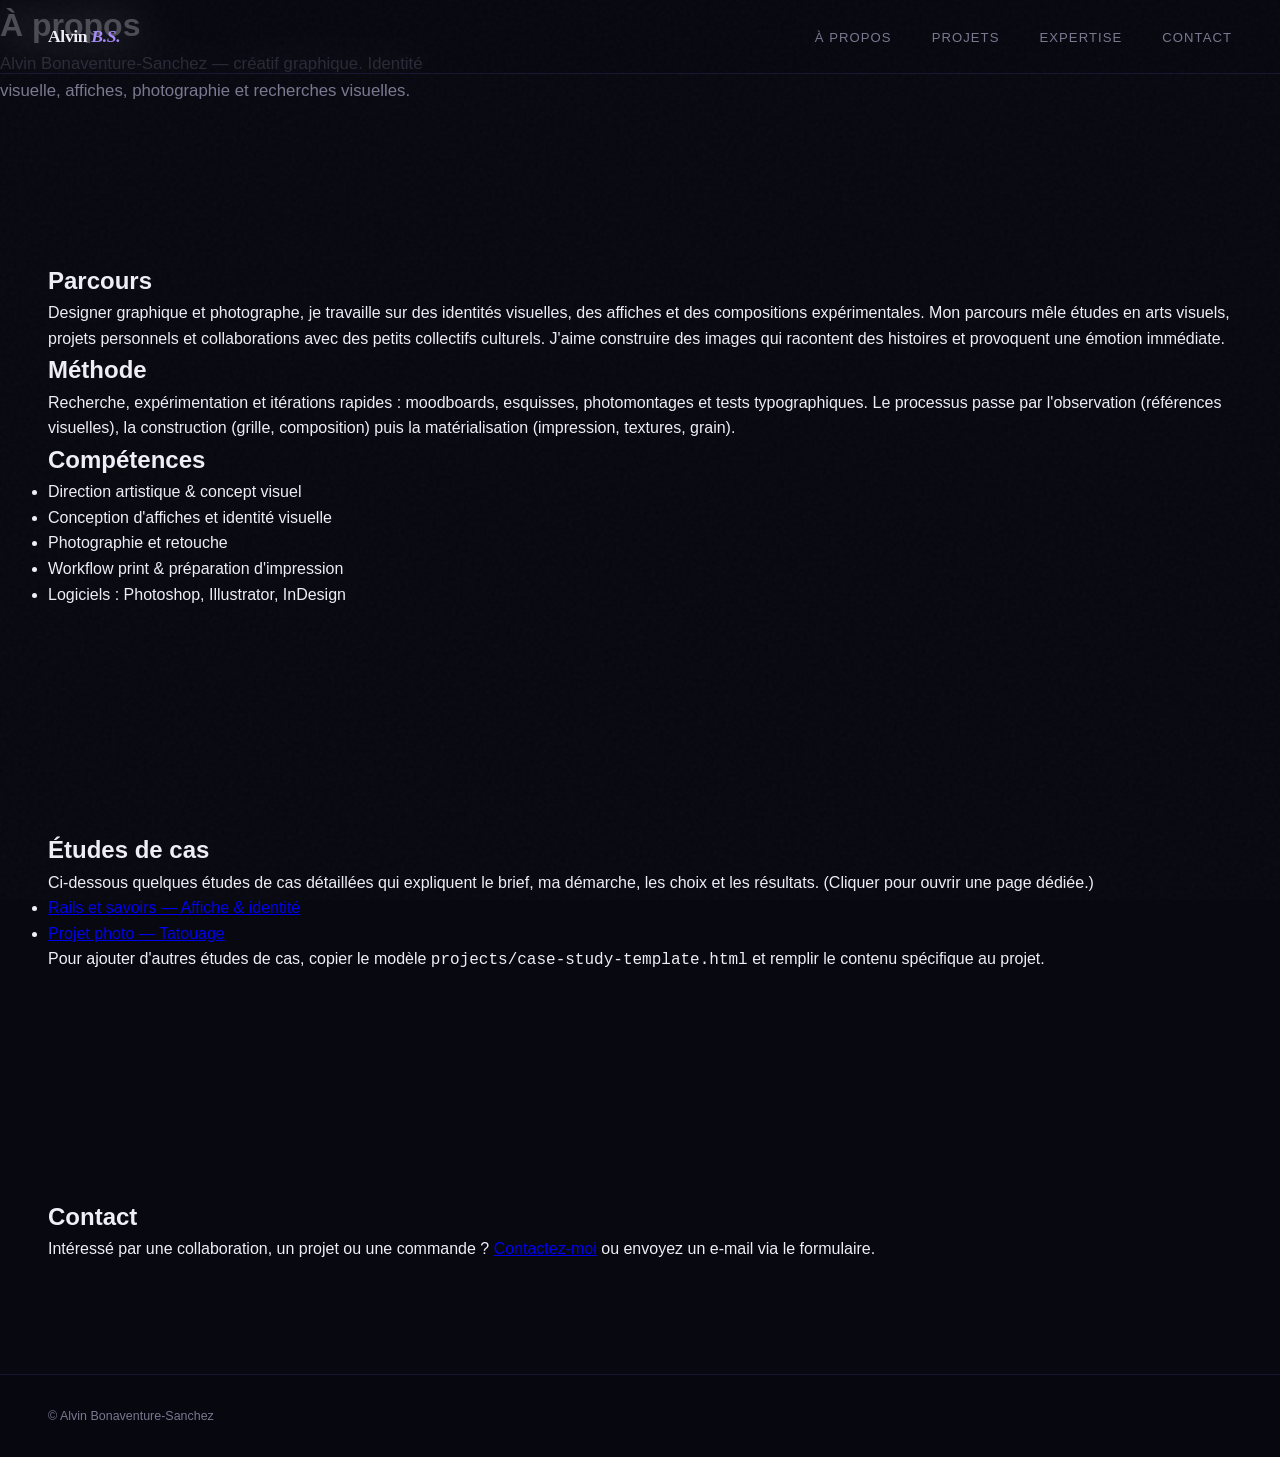
==== about.html @ 7a1c0991 "Add About page and case study template Co-authored-by: Copilot <223556219+Copilot@users.noreply.gith" ====
<!DOCTYPE html>
<html lang="fr">
<head>
  <meta charset="UTF-8" />
  <meta name="viewport" content="width=device-width, initial-scale=1.0" />
  <title>À propos — Alvin Bonaventure‑Sanchez</title>
  <meta name="description" content="À propos d'Alvin Bonaventure‑Sanchez — créatif graphique : parcours, méthode et études de cas." />
  <link rel="stylesheet" href="assets/css/alvin-portfolio.css" />
</head>
<body class="about-page">
  <nav>
    <a href="index.html" class="nav-logo">Alvin <span>B.S.</span></a>
    <ul>
      <li><a href="about.html">&Agrave; propos</a></li>
      <li><a href="index.html#projects">Projets</a></li>
      <li><a href="index.html#skills">Expertise</a></li>
      <li><a href="index.html#contact">Contact</a></li>
    </ul>
  </nav>

  <header id="about-hero" class="page-hero">
    <h1>À propos</h1>
    <p class="hero-sub">Alvin Bonaventure‑Sanchez — créatif graphique. Identité visuelle, affiches, photographie et recherches visuelles.</p>
  </header>

  <main class="container">
    <section class="bio">
      <h2>Parcours</h2>
      <p>Designer graphique et photographe, je travaille sur des identités visuelles, des affiches et des compositions expérimentales. Mon parcours mêle études en arts visuels, projets personnels et collaborations avec des petits collectifs culturels. J'aime construire des images qui racontent des histoires et provoquent une émotion immédiate.</p>

      <h2>Méthode</h2>
      <p>Recherche, expérimentation et itérations rapides : moodboards, esquisses, photomontages et tests typographiques. Le processus passe par l'observation (références visuelles), la construction (grille, composition) puis la matérialisation (impression, textures, grain).</p>

      <h2>Compétences</h2>
      <ul>
        <li>Direction artistique & concept visuel</li>
        <li>Conception d'affiches et identité visuelle</li>
        <li>Photographie et retouche</li>
        <li>Workflow print & préparation d'impression</li>
        <li>Logiciels : Photoshop, Illustrator, InDesign</li>
      </ul>
    </section>

    <section class="case-studies">
      <h2>Études de cas</h2>
      <p>Ci‑dessous quelques études de cas détaillées qui expliquent le brief, ma démarche, les choix et les résultats. (Cliquer pour ouvrir une page dédiée.)</p>
      <ul class="case-list">
        <li><a href="projects/rails-et-savoirs.html">Rails et savoirs — Affiche & identité</a></li>
        <li><a href="projects/projet-photo-tatouage.html">Projet photo — Tatouage</a></li>
      </ul>
      <p class="small">Pour ajouter d'autres études de cas, copier le modèle <code>projects/case-study-template.html</code> et remplir le contenu spécifique au projet.</p>
    </section>

    <section class="contact-cta">
      <h2>Contact</h2>
      <p>Intéressé par une collaboration, un projet ou une commande ? <a href="index.html#contact">Contactez‑moi</a> ou envoyez un e‑mail via le formulaire.</p>
    </section>
  </main>

  <footer>
    <p>&copy; Alvin Bonaventure‑Sanchez</p>
  </footer>
</body>
</html>
---- assets/css/alvin-portfolio.css ----
*, *::before, *::after {
  box-sizing: border-box;
  margin: 0;
  padding: 0;
}

:root {
  --bg: #080810;
  --bg2: #0e0e1a;
  --surface: #12121f;
  --surface2: #1a1a2e;
  --accent: #7c5cfc;
  --accent2: #a78bfa;
  --accent-glow: rgba(124, 92, 252, 0.18);
  --text: #f0eef8;
  --muted: #7a7890;
  --border: rgba(124, 92, 252, 0.15);
  --cursor-x: 50vw;
  --cursor-y: 50vh;
  --cursor-opacity: 0;
  --serif: "Fraunces", Georgia, serif;
  --sans: "DM Sans", sans-serif;
}

html {
  scroll-behavior: smooth;
  scroll-padding-top: 6rem;
}

img,
svg {
  max-width: 100%;
  height: auto;
}

.icon-mask {
  width: 1em;
  height: 1em;
  flex: 0 0 auto;
  display: inline-block;
  vertical-align: -0.12em;
  background: currentColor;
  -webkit-mask-position: center;
  mask-position: center;
  -webkit-mask-repeat: no-repeat;
  mask-repeat: no-repeat;
  -webkit-mask-size: contain;
  mask-size: contain;
}

.icon-mail {
  -webkit-mask-image: url("../images/icone/mail.svg");
  mask-image: url("../images/icone/mail.svg");
}

.icon-phone {
  -webkit-mask-image: url("../images/icone/phone.svg");
  mask-image: url("../images/icone/phone.svg");
}

.icon-linkedin {
  -webkit-mask-image: url("../images/icone/linkedin.svg");
  mask-image: url("../images/icone/linkedin.svg");
}

.icon-instagram {
  -webkit-mask-image: url("../images/icone/instagram.svg");
  mask-image: url("../images/icone/instagram.svg");
}

.icon-download {
  -webkit-mask-image: url("../images/icone/book-download.svg");
  mask-image: url("../images/icone/book-download.svg");
}

.icon-arrow-right {
  -webkit-mask-image: url("../images/icone/arrow-right.svg");
  mask-image: url("../images/icone/arrow-right.svg");
}

.icon-arrow-left {
  -webkit-mask-image: url("../images/icone/arrow-left.svg");
  mask-image: url("../images/icone/arrow-left.svg");
}

.icon-chevron-down {
  -webkit-mask-image: url("../images/icone/chevron-down.svg");
  mask-image: url("../images/icone/chevron-down.svg");
}

.icon-zoom-in {
  -webkit-mask-image: url("../images/icone/zoom-in.svg");
  mask-image: url("../images/icone/zoom-in.svg");
}

body {
  background: var(--bg);
  color: var(--text);
  font-family: var(--sans);
  font-size: 16px;
  line-height: 1.6;
  overflow-x: hidden;
  position: relative;
  isolation: isolate;
}

body.has-lightbox-open {
  overflow: hidden;
}

body.home-page > :not(.site-intro):not(script) {
  transition: opacity 0.42s ease;
}

html.has-site-intro body.home-page {
  overflow: hidden;
}

html.has-site-intro body.home-page > :not(.site-intro):not(script) {
  opacity: 0;
  pointer-events: none;
}

body::before {
  content: "";
  position: fixed;
  inset: 0;
  background-image: url("../images/textures/grain.svg");
  opacity: 0.03;
  pointer-events: none;
  z-index: 9999;
}

body::after {
  content: "";
  position: fixed;
  inset: 0;
  background:
    radial-gradient(circle 190px at var(--cursor-x) var(--cursor-y),
      rgba(196, 174, 255, 0.22) 0%,
      rgba(167, 139, 250, 0.16) 28%,
      transparent 72%),
    radial-gradient(circle 560px at var(--cursor-x) var(--cursor-y),
      rgba(124, 92, 252, 0.12) 0%,
      rgba(124, 92, 252, 0.05) 36%,
      transparent 74%);
  opacity: var(--cursor-opacity);
  pointer-events: none;
  z-index: 0;
  transition: opacity 0.35s ease;
  mix-blend-mode: screen;
  will-change: background, opacity;
}

/* Custom visual cursor (purple) */
.custom-cursor {
  position: fixed;
  left: var(--cursor-x, 50vw);
  top: var(--cursor-y, 50vh);
  transform: translate(-50%, -50%);
  width: 14px;
  height: 14px;
  border-radius: 50%;
  background: linear-gradient(180deg, #b590ff, #7c5cfc);
  box-shadow: 0 0 12px rgba(124,92,252,0.65), 0 0 28px rgba(167,139,250,0.14) inset;
  pointer-events: none;
  z-index: 99999;
  opacity: 0;
  transition: opacity 0.12s ease, transform 0.06s linear;
  will-change: transform, opacity;
}

/* Slight halo around cursor */
.custom-cursor::after {
  content: "";
  position: absolute;
  left: 50%;
  top: 50%;
  transform: translate(-50%, -50%);
  width: 38px;
  height: 38px;
  border-radius: 50%;
  background: radial-gradient(circle, rgba(124,92,252,0.12) 0%, rgba(124,92,252,0.04) 40%, transparent 70%);
  filter: blur(6px);
}

/* When visible, make cursor opaque */
.custom-cursor.is-visible {
  opacity: 1;
}

/* Hide native cursor when custom cursor active (force on all elements) */
body.custom-cursor-enabled,
body.custom-cursor-enabled * {
  cursor: none !important;
}

/* Cursor states */
.custom-cursor.is-pointer {
  width: 18px;
  height: 18px;
  background: linear-gradient(180deg, #d8c4ff, #9a73ff);
  box-shadow: 0 0 16px rgba(124,92,252,0.8), 0 0 36px rgba(167,139,250,0.18) inset;
  transform: translate(-50%, -50%) scale(1.05);
}

.custom-cursor.is-zoom {
  width: 22px;
  height: 22px;
  background: linear-gradient(180deg, #f3ecff, #c9a8ff);
  box-shadow: 0 0 16px rgba(124,92,252,0.85), 0 0 40px rgba(167,139,250,0.18) inset;
  transform: translate(-50%, -50%) scale(1.02);
}

.custom-cursor.is-zoom::before {
  content: "";
  position: absolute;
  left: 50%;
  top: 50%;
  transform: translate(-50%, -50%);
  width: 14px;
  height: 14px;
  background-image: url("data:image/svg+xml;utf8,<svg xmlns='http://www.w3.org/2000/svg' viewBox='0 0 24 24' fill='%237c5cfc'><path d='M10 4a6 6 0 1 1 0 12 6 6 0 0 1 0-12zm8.707 14.293-3.386-3.386A8 8 0 1 0 12 20a7.95 7.95 0 0 0 5.907-2.279l3.386 3.386a1 1 0 0 0 1.414-1.414z'/></svg>");
  background-size: 14px 14px;
  background-repeat: no-repeat;
  background-position: center;
}

/* ensure zoom state takes precedence visually */
.custom-cursor.is-pointer.is-zoom { }


.site-intro {
  position: fixed;
  inset: 0;
  z-index: 10050;
  display: grid;
  place-items: center;
  padding: 2rem;
  background:
    radial-gradient(ellipse 60% 60% at 80% 30%, rgba(124, 92, 252, 0.12) 0%, transparent 70%),
    radial-gradient(ellipse 40% 40% at 20% 70%, rgba(167, 139, 250, 0.08) 0%, transparent 60%),
    var(--bg);
  opacity: 0;
  visibility: hidden;
  pointer-events: none;
  overflow: hidden;
  transition: opacity 0.42s ease, visibility 0s linear 0.42s;
}

.site-intro::before,
.site-intro::after {
  content: "";
  position: absolute;
  inset: 0;
  pointer-events: none;
}

.site-intro::before {
  background-image: url("../images/textures/grain.svg");
  opacity: 0.04;
}

.site-intro::after {
  background:
    radial-gradient(circle at center,
      rgba(167, 139, 250, 0.12) 0%,
      rgba(124, 92, 252, 0.08) 22%,
      transparent 58%);
}

html.has-site-intro .site-intro {
  opacity: 1;
  visibility: visible;
  pointer-events: auto;
  transition-delay: 0s;
}

.site-intro-mark {
  position: relative;
  min-width: min(42vw, 28rem);
  min-height: min(54vw, 32rem);
  padding: 1.5rem;
  isolation: isolate;
}

.site-intro-mark::before {
  content: "";
  position: absolute;
  inset: 20% 22%;
  background: radial-gradient(circle, rgba(167, 139, 250, 0.2) 0%, rgba(124, 92, 252, 0.08) 38%, transparent 72%);
  filter: blur(26px);
  opacity: 0.5;
  transform: scale(0.82);
}

.site-intro-svg {
  position: relative;
  z-index: 1;
  display: block;
  width: 100%;
  height: auto;
  overflow: visible;
}

.site-intro-a-base,
.site-intro-a-fill,
.site-intro-a-trace,
.site-intro-a-point {
  font-family: var(--serif);
  font-size: 320px;
  font-style: normal;
  font-weight: 900;
  letter-spacing: -0.08em;
  dominant-baseline: alphabetic;
  text-rendering: geometricPrecision;
}

.site-intro-a-base {
  fill: #2f2356;
  opacity: 0.98;
  filter: drop-shadow(0 0 24px rgba(124, 92, 252, 0.16));
}

.site-intro-a-fill {
  fill: #ffffff;
  opacity: 0;
  filter:
    drop-shadow(0 0 18px rgba(255, 255, 255, 0.62))
    drop-shadow(0 0 30px rgba(167, 139, 250, 0.28));
}

.site-intro-a-trace {
  fill: none;
  stroke: rgba(255, 255, 255, 0.95);
  stroke-width: 3.2;
  stroke-linecap: round;
  stroke-linejoin: round;
  stroke-dasharray: 2200;
  stroke-dashoffset: 2200;
  opacity: 1;
  filter:
    drop-shadow(0 0 20px rgba(255, 255, 255, 0.76))
    drop-shadow(0 0 34px rgba(167, 139, 250, 0.42));
}

.site-intro-a-point {
  fill: none;
  stroke: #ffffff;
  stroke-width: 5.5;
  stroke-linecap: round;
  stroke-linejoin: round;
  stroke-dasharray: 1 2200;
  stroke-dashoffset: 2200;
  opacity: 0;
  filter:
    drop-shadow(0 0 12px rgba(255, 255, 255, 0.95))
    drop-shadow(0 0 26px rgba(167, 139, 250, 0.62));
}

html.has-site-intro .site-intro-a-fill {
  animation: introFill 1.2s linear forwards;
}

html.has-site-intro .site-intro-a-trace {
  animation: introTrace 1.2s linear forwards;
}

html.has-site-intro .site-intro-a-point {
  animation: introPoint 1.2s linear forwards;
}

section,
footer,
.site-note {
  position: relative;
  z-index: 1;
}

nav {
  position: fixed;
  top: 0;
  left: 0;
  right: 0;
  z-index: 100;
  display: flex;
  align-items: center;
  justify-content: space-between;
  padding: 1.4rem 3rem;
  backdrop-filter: blur(20px);
  background: rgba(8, 8, 16, 0.7);
  border-bottom: 1px solid var(--border);
}

.nav-logo {
  flex-shrink: 0;
  font-family: var(--serif);
  font-weight: 700;
  font-size: 1.1rem;
  letter-spacing: -0.02em;
  color: var(--text);
  text-decoration: none;
}

.nav-logo span {
  color: var(--accent2);
  font-style: italic;
}

nav ul {
  list-style: none;
  display: flex;
  flex-wrap: wrap;
  gap: 2.5rem;
  justify-content: flex-end;
  min-width: 0;
}

nav ul li {
  flex: 0 0 auto;
}

nav ul a {
  color: var(--muted);
  text-decoration: none;
  font-size: 0.82rem;
  font-weight: 500;
  letter-spacing: 0.08em;
  text-transform: uppercase;
  transition: color 0.2s;
}

nav ul a:hover {
  color: var(--text);
}

#hero {
  min-height: 100vh;
  min-height: 100svh;
  display: flex;
  flex-direction: column;
  justify-content: flex-end;
  padding: 0 3rem 5rem;
  position: relative;
  overflow: hidden;
}

.hero-bg {
  position: absolute;
  inset: 0;
  background:
    radial-gradient(ellipse 60% 60% at 80% 30%, rgba(124, 92, 252, 0.12) 0%, transparent 70%),
    radial-gradient(ellipse 40% 40% at 20% 70%, rgba(167, 139, 250, 0.07) 0%, transparent 60%);
}

.hero-number {
  position: absolute;
  top: 50%;
  right: -0.05em;
  transform: translateY(-50%);
  font-family: var(--serif);
  font-size: clamp(18rem, 28vw, 32rem);
  font-weight: 900;
  color: transparent;
  -webkit-text-stroke: 1px rgba(124, 92, 252, 0.08);
  line-height: 1;
  pointer-events: none;
  user-select: none;
}

.hero-tag {
  display: inline-block;
  font-size: 0.72rem;
  font-weight: 500;
  letter-spacing: 0.2em;
  text-transform: uppercase;
  color: var(--accent2);
  border: 1px solid rgba(167, 139, 250, 0.3);
  padding: 0.35em 1em;
  border-radius: 2em;
  margin-bottom: 1.8rem;
  width: fit-content;
  animation: fadeUp 0.8s ease both;
}

h1.hero-title {
  font-family: var(--serif);
  font-size: clamp(3.2rem, 7vw, 7rem);
  font-weight: 900;
  line-height: 0.95;
  letter-spacing: -0.03em;
  margin-bottom: 0.15em;
  animation: fadeUp 0.9s 0.1s ease both;
}

h1.hero-title em {
  font-style: italic;
  font-weight: 300;
  color: var(--accent2);
}

.hero-sub {
  font-size: clamp(0.9rem, 1.5vw, 1.05rem);
  color: var(--muted);
  max-width: 480px;
  margin-bottom: 2.8rem;
  font-weight: 300;
  animation: fadeUp 1s 0.2s ease both;
}

.hero-cta {
  display: flex;
  gap: 1rem;
  align-items: center;
  animation: fadeUp 1s 0.3s ease both;
}

.btn-primary {
  background: var(--accent);
  color: #fff;
  padding: 0.8em 2em;
  border-radius: 0.4em;
  font-size: 0.88rem;
  font-weight: 500;
  letter-spacing: 0.02em;
  text-decoration: none;
  transition: background 0.2s, transform 0.2s, box-shadow 0.2s;
  box-shadow: 0 0 30px rgba(124, 92, 252, 0.3);
}

.btn-primary:hover {
  background: #9070ff;
  transform: translateY(-2px);
  box-shadow: 0 0 50px rgba(124, 92, 252, 0.5);
}

.btn-ghost {
  color: var(--muted);
  font-size: 0.88rem;
  text-decoration: none;
  display: flex;
  align-items: center;
  gap: 0.5em;
  transition: color 0.2s;
}

.btn-ghost:hover {
  color: var(--text);
}

.btn-ghost::after {
  content: "\2193";
}

section {
  padding: 7rem 3rem;
}

section[id] {
  scroll-margin-top: 7rem;
}

.section-label {
  font-size: 0.7rem;
  letter-spacing: 0.25em;
  text-transform: uppercase;
  color: var(--accent);
  margin-bottom: 1rem;
  font-weight: 500;
}

h2.section-title {
  font-family: var(--serif);
  font-size: clamp(2.4rem, 4vw, 4rem);
  font-weight: 700;
  line-height: 1.05;
  letter-spacing: -0.02em;
  margin-bottom: 3rem;
}

h2.section-title em {
  font-style: italic;
  font-weight: 300;
  color: var(--accent2);
}

#about {
  border-top: 1px solid var(--border);
  display: grid;
  grid-template-columns: 1fr 1fr;
  gap: 5rem;
  align-items: start;
}

.about-text p {
  color: var(--muted);
  font-weight: 300;
  font-size: 1.05rem;
  margin-bottom: 1.2rem;
  line-height: 1.8;
}

.about-text p:first-of-type {
  font-size: 1.25rem;
  color: var(--text);
  font-weight: 400;
}

.about-left,
.about-right,
.project-category-copy,
.project-category-preview,
.skills-header > *,
.skills-layout > *,
.contact-card {
  min-width: 0;
}

.about-details {
  display: flex;
  flex-direction: column;
  gap: 1.2rem;
  padding-top: 0.5rem;
}

.detail-card {
  background: var(--surface);
  border: 1px solid var(--border);
  border-radius: 0.8rem;
  padding: 1.2rem 1.5rem;
  transition: border-color 0.3s;
}

.detail-card:hover {
  border-color: rgba(124, 92, 252, 0.4);
}

.detail-card label {
  display: block;
  font-size: 0.7rem;
  letter-spacing: 0.15em;
  text-transform: uppercase;
  color: var(--muted);
  margin-bottom: 0.4rem;
}

.detail-card span {
  font-size: 0.95rem;
  color: var(--text);
  font-weight: 400;
}

.detail-card a {
  color: var(--accent2);
  text-decoration: none;
}

#projects {
  border-top: 1px solid var(--border);
  background: linear-gradient(180deg, rgba(8, 8, 16, 0.78) 0%, rgba(8, 8, 16, 0.9) 100%);
}

.projects-header {
  display: flex;
  align-items: flex-end;
  justify-content: space-between;
  margin-bottom: 3rem;
}

.projects-count {
  font-size: 0.72rem;
  color: var(--text);
  font-weight: 500;
  letter-spacing: 0.16em;
  text-transform: uppercase;
  padding: 0.7rem 1rem;
  border-radius: 999px;
  border: 1px solid var(--border);
  background: rgba(255, 255, 255, 0.03);
}

.project-categories {
  display: grid;
  gap: 1.25rem;
}

.project-category {
  position: relative;
  isolation: isolate;
  border: 1px solid var(--border);
  border-radius: 1.4rem;
  overflow: hidden;
  background:
    linear-gradient(135deg, rgba(255, 255, 255, 0.03) 0%, rgba(18, 18, 31, 0.96) 58%, rgba(124, 92, 252, 0.08) 100%);
  transition: transform 0.3s ease, border-color 0.3s ease, box-shadow 0.3s ease;
  box-shadow: 0 18px 60px rgba(0, 0, 0, 0.22);
}

.project-category::before {
  content: "";
  position: absolute;
  inset: 0;
  background: radial-gradient(circle at top left, rgba(167, 139, 250, 0.15), transparent 42%);
  pointer-events: none;
  z-index: 0;
}

.project-category-toggle {
  --block-glow-x: 50%;
  --block-glow-y: 120%;
  --block-glow-opacity: 0;
  position: relative;
  z-index: 1;
  width: 100%;
  border: 0;
  background: transparent;
  color: inherit;
  display: grid;
  grid-template-columns: minmax(0, 1.1fr) minmax(280px, 0.9fr);
  gap: 2rem;
  align-items: center;
  text-align: left;
  padding: 1.5rem;
  cursor: pointer;
  font: inherit;
  overflow: hidden;
}

.project-category-toggle::after {
  content: "";
  position: absolute;
  inset: 0;
  background:
    radial-gradient(circle 240px at var(--block-glow-x, 50%) var(--block-glow-y, 120%),
      rgba(196, 174, 255, 0.24) 0%,
      rgba(167, 139, 250, 0.16) 22%,
      rgba(124, 92, 252, 0.08) 38%,
      transparent 72%),
    linear-gradient(180deg, transparent 14%, rgba(167, 139, 250, 0.08) 100%);
  opacity: var(--block-glow-opacity, 0);
  pointer-events: none;
  transition: opacity 0.25s ease;
  z-index: 0;
}

.project-category-toggle > * {
  position: relative;
  z-index: 1;
}

.project-category:hover {
  transform: translateY(-4px);
  border-color: rgba(124, 92, 252, 0.35);
  box-shadow: 0 24px 70px rgba(0, 0, 0, 0.32);
}

.project-category.is-open {
  border-color: rgba(124, 92, 252, 0.45);
  box-shadow: 0 28px 80px rgba(0, 0, 0, 0.36), 0 0 40px rgba(124, 92, 252, 0.08);
}

.project-category-copy h3 {
  font-family: var(--serif);
  font-size: clamp(1.55rem, 2.8vw, 2.6rem);
  font-weight: 700;
  line-height: 1.02;
  letter-spacing: -0.03em;
  margin-bottom: 0.9rem;
  max-width: 12ch;
}

.project-category-copy > p:last-of-type {
  color: var(--muted);
  font-size: 0.96rem;
  line-height: 1.7;
  max-width: 52ch;
}

.project-category-label {
  font-size: 0.72rem;
  letter-spacing: 0.24em;
  text-transform: uppercase;
  color: var(--accent2);
  margin-bottom: 0.9rem;
  font-weight: 500;
}

.project-category-meta {
  display: flex;
  flex-wrap: wrap;
  gap: 0.65rem;
  margin-top: 1.3rem;
}

.project-category-meta span {
  border: 1px solid rgba(255, 255, 255, 0.08);
  background: rgba(255, 255, 255, 0.04);
  padding: 0.45rem 0.75rem;
  border-radius: 999px;
  font-size: 0.7rem;
  font-weight: 500;
  letter-spacing: 0.16em;
  text-transform: uppercase;
}

.project-category-action {
  display: inline-flex;
  align-items: center;
  gap: 0.65rem;
  margin-top: 1.25rem;
  color: var(--accent2);
  font-size: 0.74rem;
  font-weight: 500;
  letter-spacing: 0.16em;
  text-transform: uppercase;
}

.project-category-chevron {
  width: 0.9em;
  height: 0.9em;
  color: var(--accent2);
  transition: transform 0.3s ease;
}

.project-category.is-open .project-category-chevron {
  transform: rotate(180deg);
}

.project-category-preview {
  position: relative;
  min-height: 260px;
}

.project-preview-card {
  position: absolute;
  object-fit: cover;
  border-radius: 1.1rem;
  border: 1px solid rgba(255, 255, 255, 0.08);
  background: var(--surface2);
  box-shadow: 0 18px 45px rgba(0, 0, 0, 0.35);
  transition: transform 0.35s ease, filter 0.35s ease;
  filter: brightness(0.92);
}

.project-preview-card-main {
  width: min(72%, 320px);
  aspect-ratio: 4 / 5;
  right: 0.4rem;
  bottom: 0;
  transform: rotate(-5deg);
}

.project-preview-card-side {
  width: min(54%, 220px);
  aspect-ratio: 4 / 5;
  left: 0.8rem;
  top: 0.2rem;
  transform: rotate(7deg);
}

.project-category:hover .project-preview-card-main,
.project-category.is-open .project-preview-card-main {
  transform: rotate(-3deg) translateY(-4px);
  filter: brightness(1);
}

.project-category:hover .project-preview-card-side,
.project-category.is-open .project-preview-card-side {
  transform: rotate(5deg) translateY(4px);
  filter: brightness(1);
}

.project-category-panel {
  display: grid;
  grid-template-rows: 0fr;
  border-top: 1px solid transparent;
  opacity: 0.86;
  transition: grid-template-rows 0.45s ease, border-color 0.3s ease, opacity 0.3s ease;
}

.project-category.is-open .project-category-panel {
  grid-template-rows: 1fr;
  border-top-color: var(--border);
  opacity: 1;
}

.project-category-panel-inner {
  overflow: hidden;
}

.project-list {
  display: grid;
  grid-template-columns: repeat(4, minmax(0, 1fr));
  gap: 1rem;
  padding: 1.4rem 1.5rem 1.5rem;
}

.project-entry {
  --block-glow-x: 50%;
  --block-glow-y: 120%;
  --block-glow-opacity: 0;
  position: relative;
  isolation: isolate;
  background: rgba(255, 255, 255, 0.03);
  border: 1px solid var(--border);
  border-radius: 1.05rem;
  overflow: hidden;
  min-width: 0;
  transition: transform 0.25s ease, border-color 0.25s ease, background 0.25s ease;
}

.project-entry::before {
  content: "";
  position: absolute;
  inset: 0;
  background:
    radial-gradient(circle 180px at var(--block-glow-x, 50%) var(--block-glow-y, 120%),
      rgba(196, 174, 255, 0.22) 0%,
      rgba(167, 139, 250, 0.14) 30%,
      transparent 74%),
    linear-gradient(180deg, transparent 20%, rgba(167, 139, 250, 0.06) 100%);
  opacity: var(--block-glow-opacity, 0);
  pointer-events: none;
  transition: opacity 0.2s ease;
  z-index: 0;
}

.project-entry > * {
  position: relative;
  z-index: 1;
}

.project-entry:hover {
  transform: translateY(-5px);
  border-color: rgba(124, 92, 252, 0.42);
  background: rgba(255, 255, 255, 0.05);
}

.project-entry-image {
  width: 100%;
  aspect-ratio: 4 / 3;
  object-fit: cover;
  display: block;
  background: var(--surface2);
  transition: transform 0.35s ease, filter 0.35s ease;
}

.project-entry--placeholder {
  background:
    linear-gradient(180deg, rgba(255, 255, 255, 0.03) 0%, rgba(124, 92, 252, 0.08) 100%);
}

.project-entry-placeholder {
  aspect-ratio: 4 / 3;
  display: grid;
  place-items: center;
  padding: 1rem;
  background:
    radial-gradient(circle at 50% 18%, rgba(167, 139, 250, 0.24) 0%, transparent 54%),
    linear-gradient(135deg, rgba(124, 92, 252, 0.2) 0%, rgba(18, 18, 31, 0.9) 100%);
  border-bottom: 1px solid rgba(255, 255, 255, 0.07);
}

.project-entry-placeholder span {
  display: inline-flex;
  align-items: center;
  justify-content: center;
  padding: 0.7rem 1rem;
  border-radius: 999px;
  border: 1px solid rgba(167, 139, 250, 0.28);
  background: rgba(8, 8, 16, 0.7);
  color: var(--text);
  font-size: 0.72rem;
  font-weight: 500;
  letter-spacing: 0.16em;
  text-transform: uppercase;
  text-align: center;
}

.lightboxable-image {
  position: relative;
  cursor: zoom-in;
}

.lightboxable-link,
.lightboxable-link .project-entry-image {
  cursor: zoom-in;
}

.lightboxable-link::before {
  content: "";
  position: absolute;
  top: 0.8rem;
  right: 0.8rem;
  z-index: 2;
  width: 2.2rem;
  height: 2.2rem;
  border: 1px solid rgba(167, 139, 250, 0.28);
  border-radius: 999px;
  background-color: rgba(18, 18, 31, 0.82);
  background-image: url("data:image/svg+xml,%3Csvg xmlns='http://www.w3.org/2000/svg' viewBox='0 0 24 24' fill='%23a78bfa'%3E%3Cpath d='M10.5 3a7.5 7.5 0 0 1 5.9 12.1l4.2 4.2a1 1 0 0 1-1.4 1.4L15 16.5A7.5 7.5 0 1 1 10.5 3Zm0 2a5.5 5.5 0 1 0 0 11 5.5 5.5 0 0 0 0-11Zm0 2.2a1 1 0 0 1 1 1v1.3h1.3a1 1 0 1 1 0 2h-1.3v1.3a1 1 0 1 1-2 0v-1.3H8.2a1 1 0 1 1 0-2h1.3V8.2a1 1 0 0 1 1-1Z'/%3E%3C/svg%3E");
  background-position: center;
  background-repeat: no-repeat;
  background-size: 1rem;
  opacity: 0;
  transform: translateY(-4px);
  transition: opacity 0.25s ease, transform 0.25s ease, border-color 0.25s ease;
  backdrop-filter: blur(10px);
  pointer-events: none;
}

.lightboxable-image:focus-visible {
  outline: 2px solid rgba(167, 139, 250, 0.7);
  outline-offset: -2px;
}

.lightboxable-link:focus-visible {
  outline: 2px solid rgba(167, 139, 250, 0.7);
  outline-offset: -2px;
}

.project-entry-body {
  padding: 1rem 1rem 1.15rem;
}

.project-entry-tag {
  font-size: 0.68rem;
  letter-spacing: 0.18em;
  text-transform: uppercase;
  color: var(--accent2);
  margin-bottom: 0.7rem;
  font-weight: 500;
}

.project-entry h4 {
  font-family: var(--serif);
  font-size: 1.05rem;
  font-weight: 700;
  line-height: 1.1;
  letter-spacing: -0.01em;
  margin-bottom: 0.45rem;
}

.project-entry p {
  font-size: 0.84rem;
  color: var(--muted);
  font-weight: 300;
  line-height: 1.6;
}

.project-entry-media-link {
  position: relative;
  display: block;
  overflow: hidden;
}

.project-entry-media-link::after {
  content: "Voir le projet";
  position: absolute;
  left: 0.8rem;
  right: 0.8rem;
  bottom: 0.8rem;
  padding: 0.65rem 0.8rem;
  border-radius: 999px;
  background: rgba(8, 8, 16, 0.78);
  border: 1px solid rgba(255, 255, 255, 0.08);
  color: var(--text);
  font-size: 0.7rem;
  font-weight: 500;
  letter-spacing: 0.14em;
  text-align: center;
  text-transform: uppercase;
  opacity: 0;
  transform: translateY(10px);
  transition: opacity 0.25s ease, transform 0.25s ease;
  backdrop-filter: blur(12px);
}

.project-entry-media-link:hover .project-entry-image,
.project-entry-media-link:focus-visible .project-entry-image {
  transform: scale(1.03);
  filter: brightness(1.02);
}

.project-entry--course:hover .project-entry-media-link::after,
.project-entry-media-link:focus-visible::after {
  opacity: 1;
  transform: translateY(0);
}

.project-entry--course:hover .lightboxable-link::before,
.lightboxable-link:focus-visible::before {
  opacity: 1;
  transform: translateY(0);
  border-color: rgba(167, 139, 250, 0.42);
}

.project-entry--course .lightboxable-link::after {
  content: "Agrandir l'image";
}

.project-entry-media-link:focus-visible {
  outline: 2px solid rgba(167, 139, 250, 0.55);
  outline-offset: -2px;
}

.project-entry-note {
  margin-top: 0.85rem;
}

.project-entry-cta {
  display: inline-flex;
  align-items: center;
  gap: 0.5rem;
  margin-top: 0.95rem;
  color: var(--accent2);
  text-decoration: none;
  font-size: 0.78rem;
  font-weight: 500;
  letter-spacing: 0.08em;
  text-transform: uppercase;
}

.project-entry-cta-icon {
  width: 1em;
  height: 1em;
  color: var(--accent2);
  transition: transform 0.25s ease;
}

.project-entry-cta:hover .project-entry-cta-icon,
.project-entry-cta:focus-visible .project-entry-cta-icon {
  transform: translateX(4px);
}

.project-entry-cta:focus-visible {
  outline: 2px solid rgba(167, 139, 250, 0.55);
  outline-offset: 4px;
}

.project-carousel {
  margin: 1.4rem 1.5rem 1.5rem;
  padding: 1.1rem;
  border: 1px solid rgba(255, 255, 255, 0.08);
  border-radius: 1.05rem;
  background: rgba(255, 255, 255, 0.025);
}

.project-carousel-header {
  display: flex;
  align-items: center;
  justify-content: space-between;
  gap: 1rem;
  margin-bottom: 1rem;
}

.project-carousel-label {
  font-size: 0.68rem;
  letter-spacing: 0.2em;
  text-transform: uppercase;
  color: var(--accent2);
  font-weight: 500;
}

.project-carousel-controls {
  display: flex;
  align-items: center;
  gap: 0.55rem;
}

.project-carousel-status {
  min-width: 3.6rem;
  text-align: center;
  color: var(--muted);
  font-size: 0.72rem;
  letter-spacing: 0.08em;
}

.project-carousel-viewport {
  overflow: hidden;
}

.project-carousel-track {
  display: flex;
  transition: transform 0.35s ease;
  will-change: transform;
}

.project-carousel-slide {
  flex: 0 0 100%;
  min-width: 0;
}

.project-carousel-grid {
  display: grid;
  grid-template-columns: repeat(4, minmax(0, 1fr));
  gap: 1rem;
}

.project-carousel-arrow {
  width: 2.75rem;
  aspect-ratio: 1;
  display: grid;
  place-items: center;
  border: 1px solid rgba(167, 139, 250, 0.16);
  border-radius: 999px;
  background: rgba(124, 92, 252, 0.08);
  color: var(--accent2);
  cursor: pointer;
  font: inherit;
  font-size: 1rem;
  transition: transform 0.2s ease, border-color 0.2s ease, background 0.2s ease, color 0.2s ease, opacity 0.2s ease;
}

.project-carousel-arrow:hover:not(:disabled) {
  transform: translateY(-1px);
  border-color: rgba(167, 139, 250, 0.46);
  background: rgba(124, 92, 252, 0.16);
  color: #c4aeff;
}

.project-carousel-arrow:focus-visible {
  outline: 2px solid rgba(167, 139, 250, 0.55);
  outline-offset: 2px;
}

.project-carousel-arrow:disabled {
  opacity: 0.35;
  cursor: not-allowed;
}

.project-carousel-arrow-icon {
  width: 1.05rem;
  height: 1.05rem;
}

.detail-shell > section {
  padding: 4.75rem 3rem;
}

.project-detail-page nav {
  border-bottom-color: rgba(167, 139, 250, 0.12);
  background: rgba(8, 8, 16, 0.76);
  box-shadow: 0 12px 40px rgba(0, 0, 0, 0.2);
}

.project-detail-page nav ul {
  gap: 0.75rem;
}

.project-detail-page nav ul a {
  display: inline-flex;
  align-items: center;
  padding: 0.58rem 0.88rem;
  border: 1px solid transparent;
  border-radius: 999px;
  background: rgba(255, 255, 255, 0.025);
}

.project-detail-page nav ul a:hover,
.project-detail-page nav ul a[aria-current="true"] {
  color: var(--text);
  border-color: rgba(124, 92, 252, 0.3);
  background: rgba(124, 92, 252, 0.12);
}

.detail-shell--case-study {
  display: grid;
  gap: 1.25rem;
  padding-bottom: 2rem;
}

.detail-hero {
  padding-top: 9.5rem;
}

.detail-hero--case-study {
  position: relative;
  overflow: hidden;
  border: 1px solid rgba(124, 92, 252, 0.16);
  border-radius: 2rem;
  background:
    radial-gradient(circle at top right, rgba(167, 139, 250, 0.16), transparent 28%),
    radial-gradient(circle at 18% 82%, rgba(124, 92, 252, 0.12), transparent 26%),
    linear-gradient(160deg, rgba(255, 255, 255, 0.03) 0%, rgba(18, 18, 31, 0.96) 42%, rgba(15, 15, 27, 0.98) 100%);
  box-shadow: 0 34px 90px rgba(0, 0, 0, 0.26);
}

.detail-hero--case-study::before {
  content: "";
  position: absolute;
  inset: 0;
  background: linear-gradient(90deg, rgba(255, 255, 255, 0.03), transparent 32%);
  pointer-events: none;
}

.detail-hero-layout {
  display: grid;
  grid-template-columns: minmax(0, 1.08fr) minmax(300px, 0.72fr);
  gap: 1rem;
  align-items: start;
  margin-bottom: 1.2rem;
}

.detail-hero-grid {
  display: grid;
  grid-template-columns: minmax(0, 1fr) minmax(340px, 0.9fr);
  gap: 2rem;
  align-items: center;
}

.detail-hero-grid--featured {
  grid-template-columns: minmax(0, 1.08fr) minmax(300px, 0.82fr);
  gap: 1rem;
  align-items: stretch;
}

.detail-hero-copy h1 {
  font-family: var(--serif);
  font-size: clamp(3rem, 6vw, 5.6rem);
  line-height: 0.96;
  letter-spacing: -0.04em;
  margin-bottom: 1rem;
}

.detail-hero-copy h1 em {
  font-style: italic;
  font-weight: 300;
  color: var(--accent2);
}

.detail-hero-copy p {
  max-width: 58ch;
}

.detail-chip-list {
  display: flex;
  flex-wrap: wrap;
  gap: 0.65rem;
  margin-top: 1.45rem;
}

.detail-chip {
  padding: 0.6rem 0.85rem;
  border-radius: 999px;
  border: 1px solid rgba(255, 255, 255, 0.08);
  background: rgba(255, 255, 255, 0.04);
  color: var(--text);
  font-size: 0.72rem;
  font-weight: 500;
  letter-spacing: 0.1em;
  text-transform: uppercase;
}

.detail-lead {
  color: var(--muted);
  font-size: 1rem;
  line-height: 1.8;
  font-weight: 300;
}

.detail-hero-aside,
.detail-hero-note,
.detail-decision-card {
  position: relative;
  isolation: isolate;
}

.detail-hero-aside::before,
.detail-hero-note::before,
.detail-decision-card::before {
  content: "";
  position: absolute;
  inset: 0;
  background: radial-gradient(circle at top right, rgba(167, 139, 250, 0.12), transparent 48%);
  pointer-events: none;
  z-index: 0;
}

.detail-hero-aside > *,
.detail-hero-note > *,
.detail-decision-card > * {
  position: relative;
  z-index: 1;
}

.detail-hero-aside,
.detail-hero-note {
  padding: 1.35rem;
}

.detail-hero-note-title {
  font-family: var(--serif);
  font-size: clamp(1.45rem, 2.2vw, 2.1rem);
  line-height: 1.05;
  letter-spacing: -0.03em;
  margin-bottom: 0.8rem;
}

.project-detail-page .detail-section {
  position: relative;
  overflow: hidden;
  border-top: 0;
  border: 1px solid rgba(124, 92, 252, 0.12);
  border-radius: 1.7rem;
  background: linear-gradient(150deg, rgba(255, 255, 255, 0.026) 0%, rgba(18, 18, 31, 0.96) 54%, rgba(15, 15, 25, 0.98) 100%);
  box-shadow: 0 28px 80px rgba(0, 0, 0, 0.22);
}

.project-detail-page .detail-section::before {
  content: attr(data-section-number);
  position: absolute;
  top: 1rem;
  right: 1.35rem;
  font-family: var(--serif);
  font-size: clamp(3.8rem, 9vw, 7rem);
  line-height: 0.9;
  color: rgba(167, 139, 250, 0.06);
  pointer-events: none;
  user-select: none;
}

.project-detail-page .detail-section::after {
  content: "";
  position: absolute;
  inset: 0;
  background: radial-gradient(circle at top right, rgba(167, 139, 250, 0.08), transparent 38%);
  pointer-events: none;
}

.project-detail-page .detail-section > * {
  position: relative;
  z-index: 1;
}

.project-detail-page .detail-section--process {
  background: linear-gradient(145deg, rgba(124, 92, 252, 0.13) 0%, rgba(18, 18, 31, 0.97) 40%, rgba(15, 15, 27, 0.99) 100%);
}

.project-detail-page .detail-section--decisions {
  background: linear-gradient(145deg, rgba(167, 139, 250, 0.14) 0%, rgba(18, 18, 31, 0.97) 42%, rgba(24, 19, 37, 0.98) 100%);
}

.project-detail-page .detail-section--gallery {
  background: linear-gradient(145deg, rgba(255, 255, 255, 0.03) 0%, rgba(18, 18, 31, 0.98) 32%, rgba(13, 13, 22, 0.99) 100%);
}

.project-detail-page .detail-section--analysis {
  background: linear-gradient(145deg, rgba(85, 112, 195, 0.12) 0%, rgba(18, 18, 31, 0.97) 42%, rgba(14, 18, 32, 0.98) 100%);
}

.detail-hero-visual img {
  width: 100%;
  aspect-ratio: 4 / 5;
  object-fit: cover;
  display: block;
  border-radius: 1.5rem;
  border: 1px solid var(--border);
  background: var(--surface2);
  box-shadow: 0 28px 80px rgba(0, 0, 0, 0.34);
}

.detail-meta,
.detail-grid,
.detail-steps,
.detail-gallery,
.detail-summary,
.detail-process-layout,
.detail-process-sidebar,
.detail-decision-grid {
  display: grid;
  gap: 1rem;
}

.detail-meta {
  grid-template-columns: repeat(3, minmax(0, 1fr));
  margin-top: 2rem;
}

.detail-card,
.detail-panel,
.detail-step,
.detail-summary-card,
.detail-gallery-item,
.detail-hero-aside,
.detail-hero-note,
.detail-decision-card {
  background: rgba(255, 255, 255, 0.035);
  border: 1px solid var(--border);
  border-radius: 1.2rem;
  overflow: hidden;
}

.detail-gallery-item {
  position: relative;
}

.detail-gallery-item::before {
  content: "";
  position: absolute;
  top: 0.8rem;
  right: 0.8rem;
  z-index: 2;
  width: 2.2rem;
  height: 2.2rem;
  border: 1px solid rgba(167, 139, 250, 0.28);
  border-radius: 999px;
  background-color: rgba(18, 18, 31, 0.82);
  background-image: url("data:image/svg+xml,%3Csvg xmlns='http://www.w3.org/2000/svg' viewBox='0 0 24 24' fill='%23a78bfa'%3E%3Cpath d='M10.5 3a7.5 7.5 0 0 1 5.9 12.1l4.2 4.2a1 1 0 0 1-1.4 1.4L15 16.5A7.5 7.5 0 1 1 10.5 3Zm0 2a5.5 5.5 0 1 0 0 11 5.5 5.5 0 0 0 0-11Zm0 2.2a1 1 0 0 1 1 1v1.3h1.3a1 1 0 1 1 0 2h-1.3v1.3a1 1 0 1 1-2 0v-1.3H8.2a1 1 0 1 1 0-2h1.3V8.2a1 1 0 0 1 1-1Z'/%3E%3C/svg%3E");
  background-position: center;
  background-repeat: no-repeat;
  background-size: 1rem;
  opacity: 0;
  transform: translateY(-4px);
  transition: opacity 0.25s ease, transform 0.25s ease, border-color 0.25s ease;
  backdrop-filter: blur(10px);
  pointer-events: none;
}

.detail-gallery-item:hover::before,
.detail-gallery-item:focus-within::before {
  opacity: 1;
  transform: translateY(0);
  border-color: rgba(167, 139, 250, 0.42);
}

.detail-card,
.detail-panel,
.detail-step,
.detail-summary-card,
.detail-decision-card {
  padding: 1.3rem;
}

.detail-card,
.detail-panel,
.detail-step,
.detail-summary-card,
.detail-gallery-item,
.detail-hero-aside,
.detail-hero-note,
.detail-decision-card {
  transition: transform 0.28s ease, border-color 0.28s ease, background 0.28s ease, box-shadow 0.28s ease;
}

.detail-card:hover,
.detail-panel:hover,
.detail-step:hover,
.detail-summary-card:hover,
.detail-gallery-item:hover,
.detail-hero-aside:hover,
.detail-hero-note:hover,
.detail-decision-card:hover {
  transform: translateY(-4px);
  border-color: rgba(124, 92, 252, 0.34);
  background: rgba(255, 255, 255, 0.045);
  box-shadow: 0 22px 60px rgba(0, 0, 0, 0.2);
}

.detail-card-label {
  display: block;
  margin-bottom: 0.7rem;
  color: var(--accent2);
  font-size: 0.7rem;
  font-weight: 500;
  letter-spacing: 0.18em;
  text-transform: uppercase;
}

.detail-card strong,
.detail-panel h3,
.detail-summary-card h3,
.detail-decision-card h3 {
  display: block;
  font-family: var(--serif);
  font-size: 1.2rem;
  line-height: 1.1;
  letter-spacing: -0.02em;
  margin-bottom: 0.55rem;
}

.detail-card p,
.detail-panel p,
.detail-step p,
.detail-summary-card p,
.detail-gallery-item figcaption,
.detail-hero-aside p,
.detail-hero-note p,
.detail-decision-card p {
  color: var(--muted);
  font-size: 0.9rem;
  line-height: 1.7;
  font-weight: 300;
}

.detail-list {
  list-style: none;
  display: grid;
  gap: 0.75rem;
}

.detail-list li {
  position: relative;
  padding-left: 1.1rem;
  color: var(--muted);
  font-size: 0.9rem;
  line-height: 1.7;
  font-weight: 300;
}

.detail-list li::before {
  content: "";
  position: absolute;
  top: 0.72rem;
  left: 0;
  width: 0.42rem;
  height: 0.42rem;
  border-radius: 50%;
  background: var(--accent2);
  box-shadow: 0 0 14px rgba(167, 139, 250, 0.35);
}

.detail-list-compact {
  gap: 0.55rem;
  margin-top: 0.9rem;
}

.detail-section {
  border-top: 1px solid var(--border);
}

.detail-section-heading {
  display: grid;
  gap: 0.9rem;
  margin-bottom: 2rem;
  max-width: 64ch;
}

.project-detail-page .detail-section-heading {
  position: relative;
  padding-left: 1.15rem;
}

.project-detail-page .detail-section-heading::before {
  content: "";
  position: absolute;
  left: 0;
  top: 0.25rem;
  bottom: 0.35rem;
  width: 2px;
  background: linear-gradient(180deg, rgba(167, 139, 250, 0.95) 0%, rgba(167, 139, 250, 0.18) 100%);
}

.detail-section-heading .section-title {
  margin-bottom: 0;
}

.detail-grid {
  grid-template-columns: repeat(3, minmax(0, 1fr));
}

.detail-step {
  position: relative;
  padding-left: 4.9rem;
}

.detail-step span {
  position: absolute;
  top: 1.25rem;
  left: 1.3rem;
  width: 2.6rem;
  height: 2.6rem;
  display: grid;
  place-items: center;
  border-radius: 999px;
  background: rgba(124, 92, 252, 0.14);
  border: 1px solid rgba(124, 92, 252, 0.22);
  color: var(--accent2);
  font-size: 0.72rem;
  font-weight: 700;
  letter-spacing: 0.08em;
}

.detail-step h3 {
  font-family: var(--serif);
  font-size: 1.1rem;
  margin-bottom: 0.55rem;
  letter-spacing: -0.02em;
}

.detail-steps {
  grid-template-columns: repeat(2, minmax(0, 1fr));
}

.detail-steps--timeline {
  grid-template-columns: 1fr;
  position: relative;
}

.detail-steps--timeline::before {
  content: "";
  position: absolute;
  top: 1.55rem;
  bottom: 1.55rem;
  left: 2.58rem;
  width: 1px;
  background: linear-gradient(180deg, rgba(167, 139, 250, 0.42) 0%, rgba(167, 139, 250, 0.08) 100%);
}

.detail-process-layout {
  grid-template-columns: minmax(0, 1.15fr) minmax(280px, 0.85fr);
  align-items: start;
}

.detail-gallery {
  grid-template-columns: repeat(3, minmax(0, 1fr));
}

.project-detail-page .detail-process-sidebar {
  position: sticky;
  top: 7.2rem;
  align-self: start;
}

.project-detail-page .detail-gallery-shell {
  position: relative;
}

.project-detail-page .detail-gallery-shell::before,
.project-detail-page .detail-gallery-shell::after {
  content: "";
  position: absolute;
  top: 0;
  bottom: 0.45rem;
  width: min(8vw, 88px);
  pointer-events: none;
  z-index: 2;
}

.project-detail-page .detail-gallery-shell::before {
  left: 0;
  background: linear-gradient(90deg, rgba(18, 18, 31, 0.95), transparent);
}

.project-detail-page .detail-gallery-shell::after {
  right: 0;
  background: linear-gradient(270deg, rgba(18, 18, 31, 0.98), transparent);
}

.project-detail-page .detail-gallery {
  display: flex;
  gap: 1rem;
  overflow-x: auto;
  padding: 0.35rem min(12vw, 140px) 1rem 0.1rem;
  scroll-snap-type: x proximity;
  scroll-behavior: smooth;
  scrollbar-width: thin;
  scrollbar-color: rgba(167, 139, 250, 0.42) transparent;
}

.detail-gallery-item img {
  width: 100%;
  aspect-ratio: 4 / 5;
  object-fit: cover;
  display: block;
  background: var(--surface2);
  transition: transform 0.35s ease, filter 0.35s ease;
}

.detail-gallery-item figcaption {
  padding: 0.9rem 1rem 1rem;
}

.project-detail-page .detail-gallery::-webkit-scrollbar {
  height: 6px;
}

.project-detail-page .detail-gallery::-webkit-scrollbar-track {
  background: rgba(255, 255, 255, 0.03);
}

.project-detail-page .detail-gallery::-webkit-scrollbar-thumb {
  background: rgba(167, 139, 250, 0.38);
  border-radius: 999px;
}

.project-detail-page .detail-gallery-item {
  flex: 0 0 clamp(320px, 36vw, 430px);
  scroll-snap-align: start;
}

.project-detail-page .detail-gallery-item--featured {
  flex-basis: min(68vw, 780px);
}

.project-detail-page .detail-gallery-item--featured img {
  aspect-ratio: 16 / 10;
}

.project-detail-page .detail-gallery-item figcaption {
  min-height: 5.8rem;
  background: linear-gradient(180deg, rgba(255, 255, 255, 0.02), rgba(255, 255, 255, 0.035));
}

.detail-gallery-item:hover img {
  transform: scale(1.025);
  filter: brightness(1.03);
}

.detail-summary {
  grid-template-columns: repeat(2, minmax(0, 1fr));
}

.detail-summary--results,
.detail-summary--analysis {
  grid-template-columns: repeat(3, minmax(0, 1fr));
}

.detail-decision-grid {
  grid-template-columns: repeat(2, minmax(0, 1fr));
}

.detail-decision-card {
  padding: 1.3rem 1.3rem 1.35rem 4.9rem;
}

.project-detail-page .detail-decision-card::after {
  content: "";
  position: absolute;
  left: 0;
  top: 0;
  bottom: 0;
  width: 4px;
  background: linear-gradient(180deg, rgba(167, 139, 250, 0.95) 0%, rgba(124, 92, 252, 0.22) 100%);
}

.project-detail-page .detail-decision-card:first-child {
  grid-column: 1 / -1;
  background: linear-gradient(145deg, rgba(124, 92, 252, 0.18) 0%, rgba(18, 18, 31, 0.96) 46%, rgba(255, 255, 255, 0.035) 100%);
}

.project-detail-page .detail-decision-card:first-child h3 {
  font-size: clamp(1.35rem, 2.1vw, 1.7rem);
}

.project-detail-page .detail-summary--analysis .detail-summary-card,
.project-detail-page .detail-summary--results .detail-summary-card {
  min-height: 100%;
}

.detail-decision-card span {
  position: absolute;
  top: 1.25rem;
  left: 1.3rem;
  width: 2.6rem;
  height: 2.6rem;
  display: grid;
  place-items: center;
  border-radius: 999px;
  background: rgba(124, 92, 252, 0.14);
  border: 1px solid rgba(124, 92, 252, 0.22);
  color: var(--accent2);
  font-size: 0.72rem;
  font-weight: 700;
  letter-spacing: 0.08em;
}

.detail-decision-impact {
  margin-top: 0.85rem;
  padding-top: 0.85rem;
  border-top: 1px solid rgba(255, 255, 255, 0.08);
  color: var(--text);
  font-size: 0.84rem;
  font-weight: 400;
}

.detail-back-link {
  display: inline-flex;
  align-items: center;
  gap: 0.6rem;
  color: var(--accent2);
  text-decoration: none;
  font-size: 0.82rem;
  font-weight: 500;
  letter-spacing: 0.12em;
  text-transform: uppercase;
}

.detail-back-link::before {
  content: "\2190";
}

.detail-back-link:focus-visible {
  outline: 2px solid rgba(167, 139, 250, 0.55);
  outline-offset: 4px;
}

#skills {
  border-top: 1px solid var(--border);
  background:
    radial-gradient(circle at top right, rgba(167, 139, 250, 0.1), transparent 32%),
    linear-gradient(180deg, rgba(14, 14, 26, 0.8) 0%, rgba(17, 17, 29, 0.92) 100%);
  position: relative;
  overflow: hidden;
}

#skills::before {
  content: "";
  position: absolute;
  inset: 0;
  background: linear-gradient(90deg, rgba(255, 255, 255, 0.025), transparent 35%);
  pointer-events: none;
}

.skills-header {
  position: relative;
  z-index: 1;
  display: grid;
  grid-template-columns: minmax(0, 1fr) minmax(320px, 470px);
  gap: 2rem;
  align-items: end;
  margin-bottom: 2.5rem;
}

.skills-header .section-title {
  margin-bottom: 0;
}

.skills-intro {
  color: var(--text);
  font-size: 1.02rem;
  line-height: 1.8;
  font-weight: 300;
  max-width: 38ch;
  justify-self: end;
}

.skills-layout {
  position: relative;
  z-index: 1;
  display: grid;
  grid-template-columns: minmax(0, 1.08fr) minmax(0, 0.92fr);
  gap: 1.2rem;
  align-items: start;
}

.skills-feature {
  position: relative;
  overflow: hidden;
  background:
    linear-gradient(145deg, rgba(124, 92, 252, 0.14) 0%, rgba(18, 18, 31, 0.95) 52%, rgba(255, 255, 255, 0.04) 100%);
  border: 1px solid rgba(124, 92, 252, 0.2);
  border-radius: 1.5rem;
  padding: 1.6rem;
  box-shadow: 0 25px 70px rgba(0, 0, 0, 0.22);
}

.skills-feature::after {
  content: "";
  position: absolute;
  top: -15%;
  right: -8%;
  width: 220px;
  height: 220px;
  border-radius: 50%;
  background: radial-gradient(circle, rgba(167, 139, 250, 0.18) 0%, transparent 70%);
  pointer-events: none;
}

.skills-feature-label,
.skills-panel-label {
  font-size: 0.72rem;
  letter-spacing: 0.22em;
  text-transform: uppercase;
  color: var(--accent2);
  margin-bottom: 0.95rem;
  font-weight: 500;
}

.skills-feature h3,
.skills-panel h3 {
  font-family: var(--serif);
  font-size: clamp(1.4rem, 2.2vw, 2.15rem);
  line-height: 1.05;
  letter-spacing: -0.03em;
}

.skills-feature h3 {
  max-width: 14ch;
  margin-bottom: 0.9rem;
}

.skills-feature-text {
  max-width: 52ch;
  color: var(--muted);
  font-size: 0.96rem;
  line-height: 1.75;
}

.skills-highlights {
  display: grid;
  gap: 0.85rem;
  margin-top: 1.7rem;
}

.skills-highlight {
  display: grid;
  grid-template-columns: auto 1fr;
  gap: 0.95rem;
  align-items: start;
  padding-top: 0.95rem;
  border-top: 1px solid rgba(255, 255, 255, 0.08);
}

.skills-highlight:first-child {
  padding-top: 0;
  border-top: 0;
}

.skills-highlight span {
  width: 2.35rem;
  height: 2.35rem;
  display: grid;
  place-items: center;
  border-radius: 999px;
  background: rgba(255, 255, 255, 0.06);
  border: 1px solid rgba(124, 92, 252, 0.2);
  color: var(--accent2);
  font-size: 0.72rem;
  font-weight: 700;
  letter-spacing: 0.08em;
}

.skills-highlight strong {
  display: block;
  font-size: 0.96rem;
  font-weight: 500;
  margin-bottom: 0.28rem;
}

.skills-highlight p,
.skills-panel-note {
  color: var(--muted);
  font-size: 0.86rem;
  line-height: 1.65;
}

.skills-panels {
  display: grid;
  gap: 1rem;
}

.skills-panel {
  background: rgba(255, 255, 255, 0.035);
  border: 1px solid var(--border);
  border-radius: 1.2rem;
  padding: 1.35rem;
}

.skills-panel h3 {
  font-size: 1.28rem;
  margin-bottom: 1rem;
}

.skills-list {
  list-style: none;
  display: grid;
  gap: 0.8rem;
}

.skills-list li {
  position: relative;
  padding-left: 1.1rem;
  color: var(--text);
  font-size: 0.92rem;
  line-height: 1.65;
}

.skills-list li::before {
  content: "";
  position: absolute;
  top: 0.7rem;
  left: 0;
  width: 0.4rem;
  height: 0.4rem;
  border-radius: 50%;
  background: var(--accent2);
  box-shadow: 0 0 14px rgba(167, 139, 250, 0.4);
}

.skills-tools {
  display: flex;
  flex-wrap: wrap;
  gap: 0.65rem;
  margin-bottom: 1rem;
}

.skills-tools span {
  padding: 0.65rem 0.9rem;
  border-radius: 999px;
  background: rgba(124, 92, 252, 0.12);
  border: 1px solid rgba(124, 92, 252, 0.22);
  color: var(--text);
  font-size: 0.82rem;
  letter-spacing: 0.02em;
}

.skills-panel-note {
  max-width: 40ch;
}

#contact {
  border-top: 1px solid var(--border);
  text-align: center;
  background: linear-gradient(180deg, rgba(8, 8, 16, 0.78) 0%, rgba(8, 8, 16, 0.9) 100%);
  position: relative;
  overflow: hidden;
}

#contact::before {
  content: "";
  position: absolute;
  top: 50%;
  left: 50%;
  transform: translate(-50%, -50%);
  width: 600px;
  height: 600px;
  background: radial-gradient(circle, rgba(124, 92, 252, 0.08) 0%, transparent 70%);
  pointer-events: none;
}

.contact-title {
  font-family: var(--serif);
  font-size: clamp(3rem, 6vw, 6rem);
  font-weight: 900;
  line-height: 1;
  letter-spacing: -0.03em;
  margin-bottom: 1.5rem;
}

.contact-title em {
  font-style: italic;
  font-weight: 300;
  color: var(--accent2);
}

.contact-sub {
  color: var(--muted);
  font-size: 1rem;
  font-weight: 300;
  margin-bottom: 3.5rem;
  max-width: 400px;
  margin-left: auto;
  margin-right: auto;
}

.contact-cards {
  display: grid;
  grid-template-columns: repeat(2, minmax(0, 1fr));
  gap: 1rem;
  align-items: stretch;
  max-width: 900px;
  margin: 0 auto;
}

.contact-card {
  background: var(--surface);
  border: 1px solid var(--border);
  border-radius: 0.8rem;
  padding: 1.1rem 1.6rem;
  text-align: left;
  min-width: 0;
  height: 100%;
  transition: border-color 0.3s, transform 0.3s;
}

.contact-card:hover {
  border-color: rgba(124, 92, 252, 0.4);
  transform: translateY(-3px);
}

.contact-card label {
  display: inline-flex;
  align-items: center;
  gap: 0.45rem;
  width: 100%;
  font-size: 0.7rem;
  letter-spacing: 0.15em;
  text-transform: uppercase;
  color: var(--muted);
  margin-bottom: 0.5rem;
}

.contact-card a,
.contact-card span {
  font-size: 0.9rem;
  color: var(--text);
  text-decoration: none;
  font-weight: 400;
  overflow-wrap: anywhere;
}

.contact-card a {
  color: var(--accent2);
}

.contact-card-icon,
.contact-social-icon {
  width: 1em;
  height: 1em;
}

.contact-card .contact-card-icon,
.contact-card .contact-social-icon,
.contact-card .contact-cv-icon {
  color: var(--accent2);
}

.contact-card:hover .contact-card-icon,
.contact-card:hover .contact-social-icon,
.contact-card:hover .contact-cv-icon {
  color: #c4aeff;
}

.contact-card label .contact-card-icon {
  font-size: 1em;
}

.contact-social-links {
  display: flex;
  flex-wrap: wrap;
  gap: 0.45rem 1.35rem;
}

.contact-social-links a {
  display: inline-flex;
  align-items: center;
  gap: 0.45rem;
}

.contact-cv-link {
  display: inline-flex;
  align-items: center;
  gap: 0.45rem;
}

.contact-cv-icon {
  width: 1.05em;
  height: 1.05em;
}

footer {
  border-top: 1px solid var(--border);
  padding: 2rem 3rem;
  display: flex;
  align-items: center;
  justify-content: space-between;
  gap: 1rem;
  background: rgba(8, 8, 16, 0.84);
}

footer p {
  font-size: 0.78rem;
  color: var(--muted);
  font-weight: 300;
}

footer a {
  font-size: 0.78rem;
  color: var(--muted);
  text-decoration: none;
  transition: color 0.2s;
  overflow-wrap: anywhere;
}

footer a:hover {
  color: var(--text);
}

.site-note {
  border-top: 1px solid var(--border);
  padding: 0.9rem 1.5rem 1.4rem;
  text-align: center;
  font-size: 0.78rem;
  color: var(--muted);
  background: rgba(8, 8, 16, 0.84);
  overflow-wrap: anywhere;
}

.image-lightbox {
  position: fixed;
  inset: 0;
  z-index: 10000;
  display: grid;
  place-items: center;
  padding: 1.25rem;
  background: rgba(5, 5, 10, 0.84);
  backdrop-filter: blur(18px);
  opacity: 0;
  pointer-events: none;
  transition: opacity 0.22s ease;
}

.image-lightbox.is-open {
  opacity: 1;
  pointer-events: auto;
}

.image-lightbox-shell {
  width: min(92vw, 1380px);
  max-height: calc(100vh - 2.5rem);
  display: grid;
  gap: 0.85rem;
  justify-items: end;
}

.image-lightbox-figure {
  width: 100%;
  margin: 0;
  display: grid;
  gap: 0.9rem;
  justify-items: center;
  transform: translateY(18px) scale(0.985);
  transition: transform 0.22s ease;
}

.image-lightbox.is-open .image-lightbox-figure {
  transform: none;
}

.image-lightbox-image {
  width: auto;
  max-width: 100%;
  max-height: calc(100vh - 8rem);
  object-fit: contain;
  display: block;
  border-radius: 1.2rem;
  border: 1px solid rgba(255, 255, 255, 0.12);
  background: rgba(18, 18, 31, 0.95);
  box-shadow: 0 30px 90px rgba(0, 0, 0, 0.45);
}

.image-lightbox-caption {
  width: min(100%, 860px);
  padding: 0.9rem 1rem 1rem;
  border-radius: 1rem;
  text-align: center;
  color: var(--text);
  font-size: 0.9rem;
  line-height: 1.7;
  background: rgba(12, 12, 24, 0.86);
  border: 1px solid rgba(255, 255, 255, 0.08);
}

.image-lightbox-close {
  width: 3rem;
  height: 3rem;
  display: grid;
  place-items: center;
  border: 1px solid rgba(255, 255, 255, 0.12);
  border-radius: 999px;
  background: rgba(12, 12, 24, 0.88);
  color: var(--text);
  font: inherit;
  font-size: 1.6rem;
  line-height: 1;
  cursor: pointer;
  transition: transform 0.2s ease, border-color 0.2s ease, background 0.2s ease;
}

.image-lightbox-close:hover {
  transform: translateY(-1px);
  border-color: rgba(124, 92, 252, 0.42);
  background: rgba(124, 92, 252, 0.18);
}

.image-lightbox-close:focus-visible {
  outline: 2px solid rgba(167, 139, 250, 0.7);
  outline-offset: 3px;
}

@keyframes fadeUp {
  from {
    opacity: 0;
    transform: translateY(24px);
  }

  to {
    opacity: 1;
    transform: translateY(0);
  }
}

@keyframes introFill {
  0% {
    opacity: 0;
  }

  16% {
    opacity: 0.08;
  }

  58% {
    opacity: 0.44;
  }

  100% {
    opacity: 1;
  }
}

@keyframes introTrace {
  0% {
    opacity: 1;
    stroke-dashoffset: 2200;
  }

  100% {
    opacity: 1;
    stroke-dashoffset: 0;
  }
}

@keyframes introPoint {
  0% {
    opacity: 0;
    stroke-dashoffset: 2200;
  }

  8% {
    opacity: 1;
  }

  92% {
    opacity: 1;
    stroke-dashoffset: 0;
  }

  100% {
    opacity: 0;
    stroke-dashoffset: 0;
  }
}

.reveal {
  opacity: 0;
  transform: translateY(28px);
  transition: opacity 0.7s ease, transform 0.7s ease;
}

.reveal.visible {
  opacity: 1;
  transform: none;
}

::-webkit-scrollbar {
  width: 4px;
}

::-webkit-scrollbar-track {
  background: var(--bg);
}

::-webkit-scrollbar-thumb {
  background: var(--accent);
  border-radius: 4px;
}

@media (min-width: 1400px) {
  .project-category-toggle {
    grid-template-columns: minmax(0, 1fr) minmax(360px, 0.85fr);
  }
}

@media (max-width: 1200px) {
  .project-category-toggle {
    grid-template-columns: 1fr;
  }

  .project-category-copy h3 {
    max-width: none;
  }

  .project-category-preview {
    min-height: 230px;
  }

  .project-list {
    grid-template-columns: repeat(3, minmax(0, 1fr));
  }

  .project-carousel-grid {
    grid-template-columns: repeat(3, minmax(0, 1fr));
  }

  .detail-hero-layout,
  .detail-hero-grid,
  .detail-hero-grid--featured,
  .detail-grid,
  .detail-process-layout,
  .detail-decision-grid,
  .detail-summary--results,
  .detail-summary--analysis {
    grid-template-columns: 1fr 1fr;
  }

  .detail-process-sidebar {
    grid-template-columns: 1fr 1fr;
  }

  .detail-meta--framing {
    grid-template-columns: repeat(2, minmax(0, 1fr));
  }

  .detail-gallery {
    grid-template-columns: repeat(2, minmax(0, 1fr));
  }

  .project-detail-page .detail-gallery-item {
    flex-basis: clamp(300px, 46vw, 440px);
  }

  .project-detail-page .detail-gallery-item--featured {
    flex-basis: min(74vw, 720px);
  }

  .skills-header {
    grid-template-columns: 1fr;
    gap: 1.1rem;
  }

  .skills-intro {
    justify-self: start;
    max-width: 48ch;
  }

  .skills-layout {
    grid-template-columns: 1fr;
  }
}

@media (max-width: 1024px) {
  #about {
    grid-template-columns: 1fr;
    gap: 3rem;
  }
}

@media (max-width: 900px) {
  .site-intro-mark {
    min-width: min(58vw, 24rem);
    min-height: min(70vw, 28rem);
  }

  html {
    scroll-padding-top: 7.5rem;
  }

  nav {
    padding: 1rem 1.35rem;
    gap: 0.9rem;
  }

  section {
    padding: 5rem 1.5rem;
  }

  #hero {
    min-height: 100svh;
    justify-content: center;
    padding: 8.2rem 1.5rem 3.8rem;
  }

  #about {
    grid-template-columns: 1fr;
    gap: 2.2rem;
  }

  .project-category-toggle {
    padding: 1.25rem;
    gap: 1.5rem;
  }

  .project-category-preview {
    min-height: 210px;
  }

  .project-list {
    grid-template-columns: repeat(2, minmax(0, 1fr));
  }

  .project-carousel-grid {
    grid-template-columns: repeat(2, minmax(0, 1fr));
  }

  .detail-shell > section {
    padding: 4.25rem 1.5rem;
  }

  .detail-hero {
    padding-top: 8.5rem;
  }

  .detail-hero-layout,
  .detail-hero-grid--featured,
  .detail-meta,
  .detail-summary,
  .detail-process-layout,
  .detail-process-sidebar,
  .detail-decision-grid,
  .detail-summary--results,
  .detail-summary--analysis {
    grid-template-columns: 1fr;
  }

  .detail-steps {
    grid-template-columns: 1fr;
  }

  .project-detail-page nav ul {
    gap: 0.6rem;
    flex-wrap: nowrap;
    overflow-x: auto;
    justify-content: flex-start;
    padding-bottom: 0.15rem;
    scrollbar-width: none;
    -ms-overflow-style: none;
  }

  .project-detail-page nav ul a {
    padding: 0.5rem 0.75rem;
    white-space: nowrap;
  }

  .project-detail-page .detail-process-sidebar {
    position: static;
  }

  .project-detail-page nav ul::-webkit-scrollbar {
    display: none;
  }

  .detail-shell--case-study {
    gap: 1rem;
  }

  .detail-hero--case-study,
  .project-detail-page .detail-section {
    border-radius: 1.45rem;
  }

  .detail-section-heading {
    margin-bottom: 1.65rem;
  }

  .detail-process-layout,
  .detail-process-sidebar,
  .detail-decision-grid,
  .detail-summary--results,
  .detail-summary--analysis {
    gap: 0.9rem;
  }

  .project-detail-page .detail-gallery {
    scroll-padding-left: 0.25rem;
    overscroll-behavior-x: contain;
  }

  .project-detail-page .detail-gallery-item {
    flex-basis: min(74vw, 420px);
  }

  .project-detail-page .detail-gallery-item--featured {
    flex-basis: min(82vw, 560px);
  }

  .skills-feature,
  .skills-panel {
    padding: 1.2rem;
  }

  footer {
    flex-direction: column;
    gap: 0.5rem;
    text-align: center;
  }

  nav ul {
    gap: 1.5rem;
  }

  .hero-number {
    font-size: 40vw;
  }

  .contact-cards {
    max-width: none;
  }
}

@media (pointer: coarse), (prefers-reduced-motion: reduce) {
  body::after {
    display: none;
  }
}

@media (max-width: 760px) {
  html {
    scroll-padding-top: 8.4rem;
  }

  nav {
    align-items: stretch;
    gap: 0.8rem;
    flex-direction: column;
    padding: 1rem 1rem 0.95rem;
  }

  nav ul {
    width: 100%;
    flex-wrap: nowrap;
    overflow-x: auto;
    justify-content: flex-start;
    gap: 0.65rem;
    padding-bottom: 0.2rem;
    scrollbar-width: none;
    -ms-overflow-style: none;
  }

  nav ul::-webkit-scrollbar {
    display: none;
  }

  nav ul a {
    display: inline-flex;
    align-items: center;
    white-space: nowrap;
    padding: 0.6rem 0.82rem;
    border: 1px solid rgba(255, 255, 255, 0.08);
    border-radius: 999px;
    background: rgba(255, 255, 255, 0.035);
  }

  section {
    padding-left: 1.25rem;
    padding-right: 1.25rem;
  }

  #hero {
    min-height: 100svh;
    justify-content: center;
    padding: 8.8rem 1.25rem 3.7rem;
  }

  .hero-number {
    top: 38%;
    right: -0.08em;
    font-size: 42vw;
  }

  .hero-sub {
    max-width: 34ch;
    line-height: 1.7;
  }

  .hero-cta {
    gap: 0.8rem;
  }

  #about {
    gap: 1.8rem;
  }

  .about-text p {
    font-size: 0.98rem;
    line-height: 1.75;
  }

  .about-text p:first-of-type {
    font-size: 1.12rem;
  }

  .projects-header {
    flex-direction: column;
    align-items: flex-start;
    gap: 1rem;
  }

  .projects-count {
    align-self: flex-start;
  }

  .project-category {
    border-radius: 1.25rem;
  }

  .project-category-toggle {
    padding: 1rem;
    gap: 1rem;
  }

  .project-category-copy > p:last-of-type {
    font-size: 0.9rem;
    line-height: 1.65;
  }

  .project-category-meta span {
    padding: 0.4rem 0.65rem;
    letter-spacing: 0.13em;
  }

  .project-category-preview {
    min-height: 176px;
    margin-top: 0.15rem;
  }

  .project-preview-card {
    box-shadow: 0 14px 34px rgba(0, 0, 0, 0.34);
  }

  .project-list {
    gap: 0.85rem;
  }

  .project-entry,
  .project-carousel {
    border-radius: 1rem;
  }

  .project-entry-body {
    padding: 0.95rem 0.95rem 1.05rem;
  }

  .contact-cards {
    grid-template-columns: 1fr;
    gap: 0.85rem;
  }

  .contact-title br {
    display: none;
  }

  .contact-sub {
    max-width: 32ch;
  }

  #contact::before {
    width: min(78vw, 460px);
    height: min(78vw, 460px);
  }

  footer {
    flex-direction: column;
    text-align: center;
    padding-left: 1.25rem;
    padding-right: 1.25rem;
  }

  .skills-header {
    margin-bottom: 1.9rem;
  }

  .skills-feature::after {
    width: 180px;
    height: 180px;
  }

  .skills-highlights {
    margin-top: 1.3rem;
  }

  .detail-hero {
    padding-top: 8.5rem;
  }

  .detail-hero-copy h1 {
    font-size: clamp(2.6rem, 11vw, 4.4rem);
  }

  .detail-lead {
    font-size: 0.96rem;
    line-height: 1.72;
  }

  .detail-chip-list {
    gap: 0.55rem;
  }

  .detail-chip {
    flex: 1 1 calc(50% - 0.55rem);
    min-height: 2.7rem;
    display: inline-flex;
    align-items: center;
    justify-content: center;
    text-align: center;
  }

  .detail-card,
  .detail-panel,
  .detail-summary-card,
  .detail-hero-aside,
  .detail-hero-note {
    padding: 1.15rem;
  }

  .project-detail-page .detail-section::before {
    top: 0.85rem;
    right: 1rem;
  }

  .project-detail-page .detail-gallery-shell::before,
  .project-detail-page .detail-gallery-shell::after {
    width: 1rem;
  }

  .project-detail-page .detail-gallery {
    gap: 0.8rem;
    padding: 0.15rem 18vw 0.95rem 0.1rem;
    scroll-snap-type: x mandatory;
  }

  .project-detail-page .detail-gallery-item {
    flex-basis: 80vw;
  }

  .project-detail-page .detail-gallery-item--featured {
    flex-basis: 88vw;
  }

  .project-detail-page .detail-gallery-item figcaption {
    padding: 0.85rem 0.9rem 0.95rem;
    min-height: 0;
  }
}

@media (max-width: 620px) {
  .site-intro {
    padding: 1.5rem;
  }

  .site-intro-mark {
    min-width: min(70vw, 18rem);
    min-height: min(88vw, 22rem);
  }

  .site-intro-a-base,
  .site-intro-a-fill,
  .site-intro-a-trace,
  .site-intro-a-point {
    font-size: 240px;
  }

  nav {
    padding: 0.9rem 0.9rem 0.95rem;
  }

  nav ul {
    gap: 0.55rem;
  }

  nav ul a {
    font-size: 0.72rem;
    padding: 0.58rem 0.75rem;
  }

  #hero {
    padding-top: 8.4rem;
    padding-bottom: 3.25rem;
  }

  .hero-tag {
    margin-bottom: 1.2rem;
  }

  h1.hero-title {
    font-size: clamp(2.7rem, 15vw, 4.2rem);
    line-height: 0.98;
  }

  .hero-sub {
    max-width: 32ch;
    margin-bottom: 2rem;
    font-size: 0.94rem;
  }

  .hero-sub br {
    display: none;
  }

  .hero-cta {
    width: 100%;
    flex-direction: column;
    align-items: stretch;
  }

  .btn-primary,
  .btn-ghost {
    justify-content: center;
    text-align: center;
  }

  h2.section-title {
    margin-bottom: 2rem;
  }

  .projects-header {
    flex-direction: column;
    align-items: flex-start;
    gap: 1rem;
  }

  .projects-count {
    align-self: flex-start;
    width: 100%;
    justify-content: center;
    display: inline-flex;
  }

  .skills-feature h3,
  .skills-panel h3 {
    font-size: 1.3rem;
  }

  .project-category-toggle {
    padding: 1.1rem;
  }

  .project-category-copy h3 {
    font-size: clamp(1.4rem, 9vw, 2.05rem);
  }

  .project-category-meta {
    gap: 0.55rem;
  }

  .project-category-preview {
    min-height: 150px;
  }

  .project-preview-card-main {
    width: min(70%, 220px);
  }

  .project-preview-card-side {
    width: min(52%, 170px);
    left: 0.3rem;
  }

  .project-list {
    grid-template-columns: 1fr;
    padding: 0.9rem;
    gap: 0.75rem;
  }

  .project-carousel {
    margin: 0.95rem;
    padding: 0.95rem;
  }

  .project-carousel-header {
    align-items: flex-start;
    flex-direction: column;
  }

  .project-carousel-controls {
    width: 100%;
    justify-content: space-between;
  }

  .project-carousel-status {
    min-width: 0;
  }

  .project-carousel-grid {
    grid-template-columns: 1fr;
  }

  .detail-shell > section {
    padding: 3.45rem 1rem;
  }

  .detail-hero {
    padding-top: 8.45rem;
  }

  .detail-hero-layout,
  .detail-hero-grid,
  .detail-grid,
  .detail-gallery {
    grid-template-columns: 1fr;
  }

  .detail-step {
    padding-left: 1.2rem;
    padding-top: 4rem;
  }

  .detail-step span {
    left: 1.2rem;
    top: 1.2rem;
  }

  .detail-steps--timeline::before {
    left: 2.45rem;
    top: 1.2rem;
    bottom: 1.2rem;
  }

  .detail-hero-aside,
  .detail-hero-note {
    padding: 1.15rem;
  }

  .detail-hero-copy h1 {
    font-size: clamp(2.35rem, 12.5vw, 3.8rem);
  }

  .detail-lead {
    font-size: 0.92rem;
    line-height: 1.7;
  }

  .detail-decision-card {
    padding-left: 1.2rem;
    padding-top: 4rem;
  }

  .detail-decision-card span {
    left: 1.2rem;
    top: 1.2rem;
  }

  .project-detail-page .detail-section {
    border-radius: 1.25rem;
  }

  .project-detail-page .detail-section::before {
    top: 0.95rem;
    right: 1rem;
    font-size: clamp(3rem, 13vw, 4.6rem);
  }

  .project-detail-page .detail-section-heading {
    padding-left: 0.9rem;
  }

  .project-detail-page .detail-gallery-shell::before,
  .project-detail-page .detail-gallery-shell::after {
    width: 1.5rem;
  }

  .project-detail-page .detail-gallery {
    padding-right: 12vw;
  }

  .project-detail-page .detail-gallery-item,
  .project-detail-page .detail-gallery-item--featured {
    flex-basis: min(84vw, 420px);
  }

  .project-detail-page .detail-gallery-item figcaption {
    min-height: 0;
  }

  .contact-title {
    font-size: clamp(2.5rem, 14vw, 4rem);
  }

  .contact-sub {
    margin-bottom: 2.5rem;
  }

  .contact-card {
    min-width: 100%;
    padding: 1rem 1.1rem;
  }

  .contact-card a {
    overflow-wrap: anywhere;
  }

  footer {
    padding: 1.6rem 1.5rem;
  }

  .skills-tools span {
    width: auto;
    flex: 1 1 calc(50% - 0.4rem);
    text-align: center;
  }

  .image-lightbox {
    padding: 0.9rem;
  }

  .image-lightbox-shell {
    width: 100%;
    max-height: calc(100vh - 1.8rem);
    gap: 0.7rem;
  }

  .image-lightbox-image {
    max-height: calc(100vh - 7.5rem);
    border-radius: 1rem;
  }

  .image-lightbox-caption {
    font-size: 0.84rem;
    padding: 0.8rem 0.85rem 0.9rem;
  }

  .image-lightbox-close {
    width: 2.7rem;
    height: 2.7rem;
    font-size: 1.45rem;
  }
}

@media (max-width: 480px) {
  html {
    scroll-padding-top: 8.8rem;
  }

  section {
    padding: 4.25rem 1rem;
  }

  nav {
    padding: 0.85rem 0.9rem 0.95rem;
  }

  #hero {
    padding: 8rem 1rem 3rem;
  }

  .hero-number {
    top: 30%;
    right: -0.08em;
    font-size: 38vw;
  }

  .hero-tag,
  .projects-count {
    font-size: 0.66rem;
    letter-spacing: 0.16em;
  }

  .project-category,
  .skills-feature,
  .skills-panel,
  .contact-card {
    border-radius: 1rem;
  }

  .project-category-toggle {
    padding: 0.95rem;
    gap: 1.1rem;
  }

  .project-category-preview {
    min-height: 140px;
  }

  .project-preview-card-main {
    width: 74%;
    right: 0;
  }

  .project-preview-card-side {
    width: 58%;
  }

  .project-entry-body {
    padding: 0.85rem 0.85rem 0.95rem;
  }

  .project-carousel {
    margin: 0.8rem;
    padding: 0.8rem;
  }

  .detail-shell > section {
    padding: 3.2rem 0.95rem;
  }

  .detail-chip-list {
    gap: 0.5rem;
  }

  .detail-chip {
    width: 100%;
    min-height: 2.55rem;
    text-align: center;
  }

  .project-detail-page nav ul {
    gap: 0.45rem;
  }

  .project-detail-page nav ul a {
    width: auto;
    justify-content: center;
  }

  .project-carousel-arrow {
    width: 2.5rem;
  }

  .skills-highlight {
    grid-template-columns: auto 1fr;
  }

  .site-note {
    padding: 0.9rem 1rem 1.2rem;
  }
}
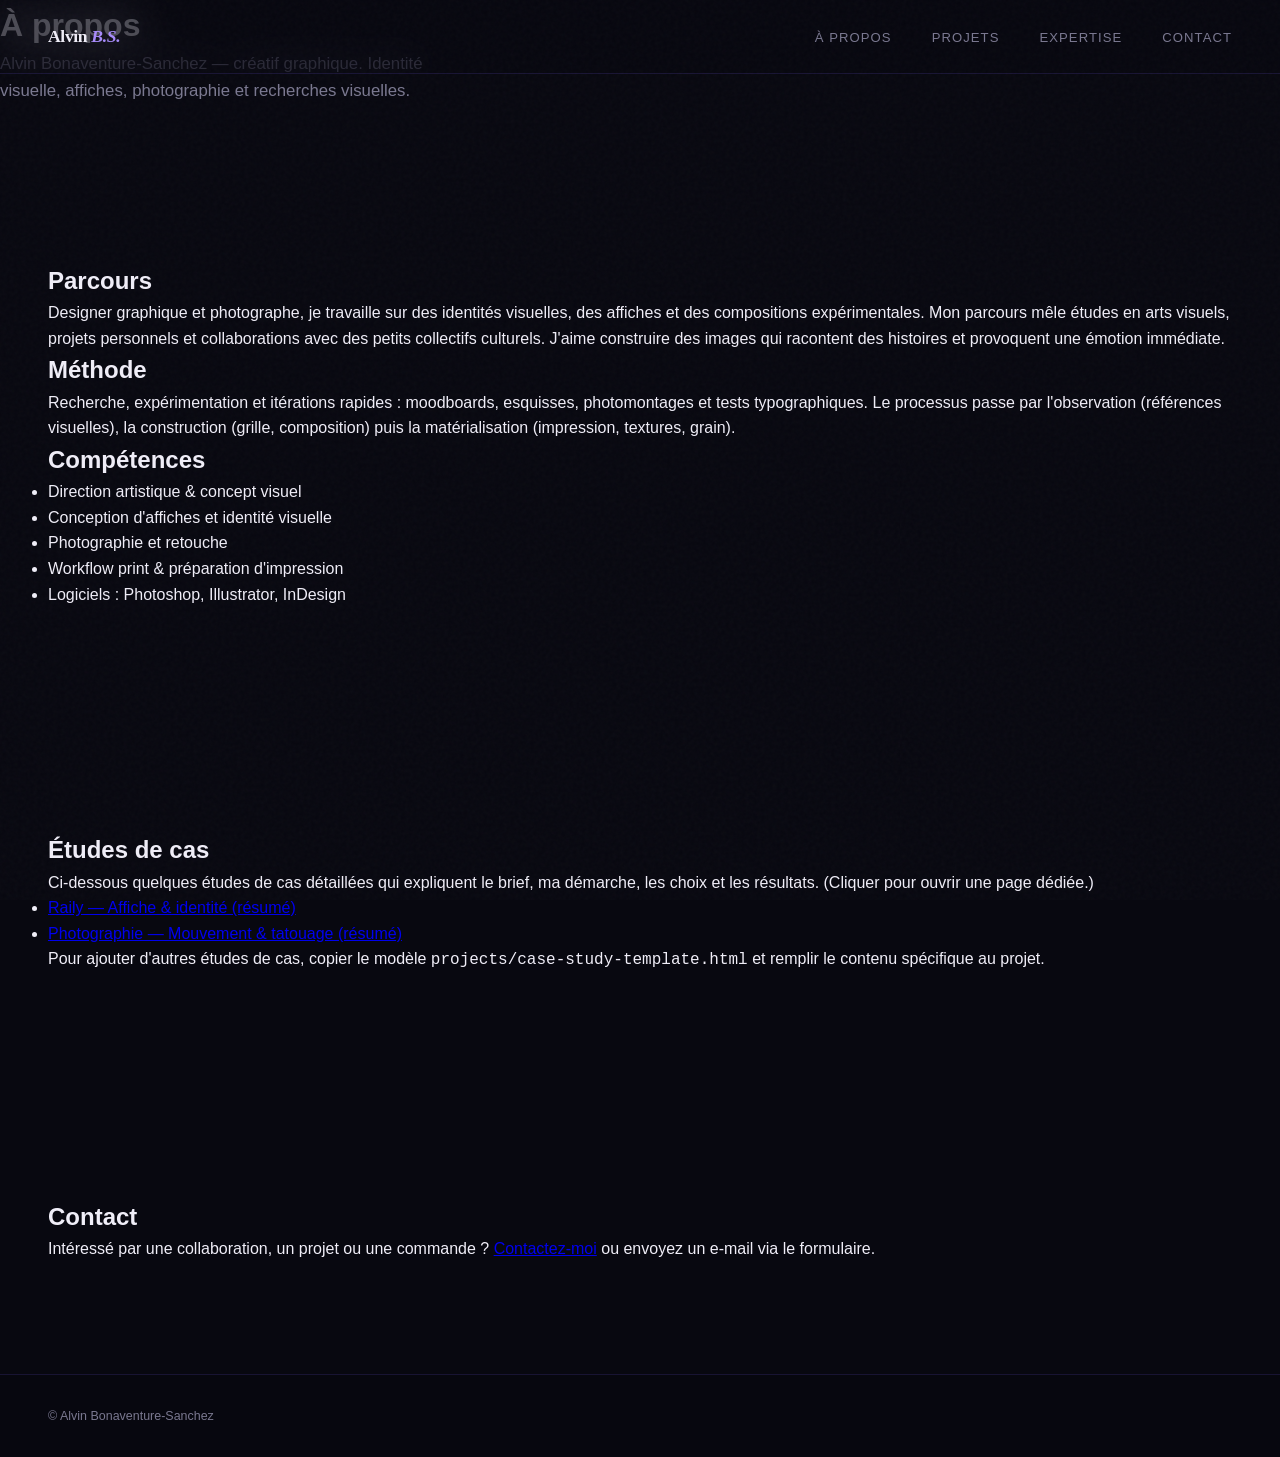
==== commit 9a4384d1: "Link About case list to concise case-study summaries for clarity Co-authored-by: Copilot <223556219+" ====
--- a/about.html
+++ b/about.html
@@ -41,12 +41,12 @@
       </ul>
     </section>
 
-    <section class="case-studies">
+    <section id="case-studies" class="case-studies">
       <h2>Études de cas</h2>
       <p>Ci‑dessous quelques études de cas détaillées qui expliquent le brief, ma démarche, les choix et les résultats. (Cliquer pour ouvrir une page dédiée.)</p>
       <ul class="case-list">
-        <li><a href="projects/rails-et-savoirs.html">Rails et savoirs — Affiche & identité</a></li>
-        <li><a href="projects/projet-photo-tatouage.html">Projet photo — Tatouage</a></li>
+        <li><a href="projects/case-raily-summary.html">Raily — Affiche & identité (résumé)</a></li>
+        <li><a href="projects/case-photo-tatouage-summary.html">Photographie — Mouvement & tatouage (résumé)</a></li>
       </ul>
       <p class="small">Pour ajouter d'autres études de cas, copier le modèle <code>projects/case-study-template.html</code> et remplir le contenu spécifique au projet.</p>
     </section>
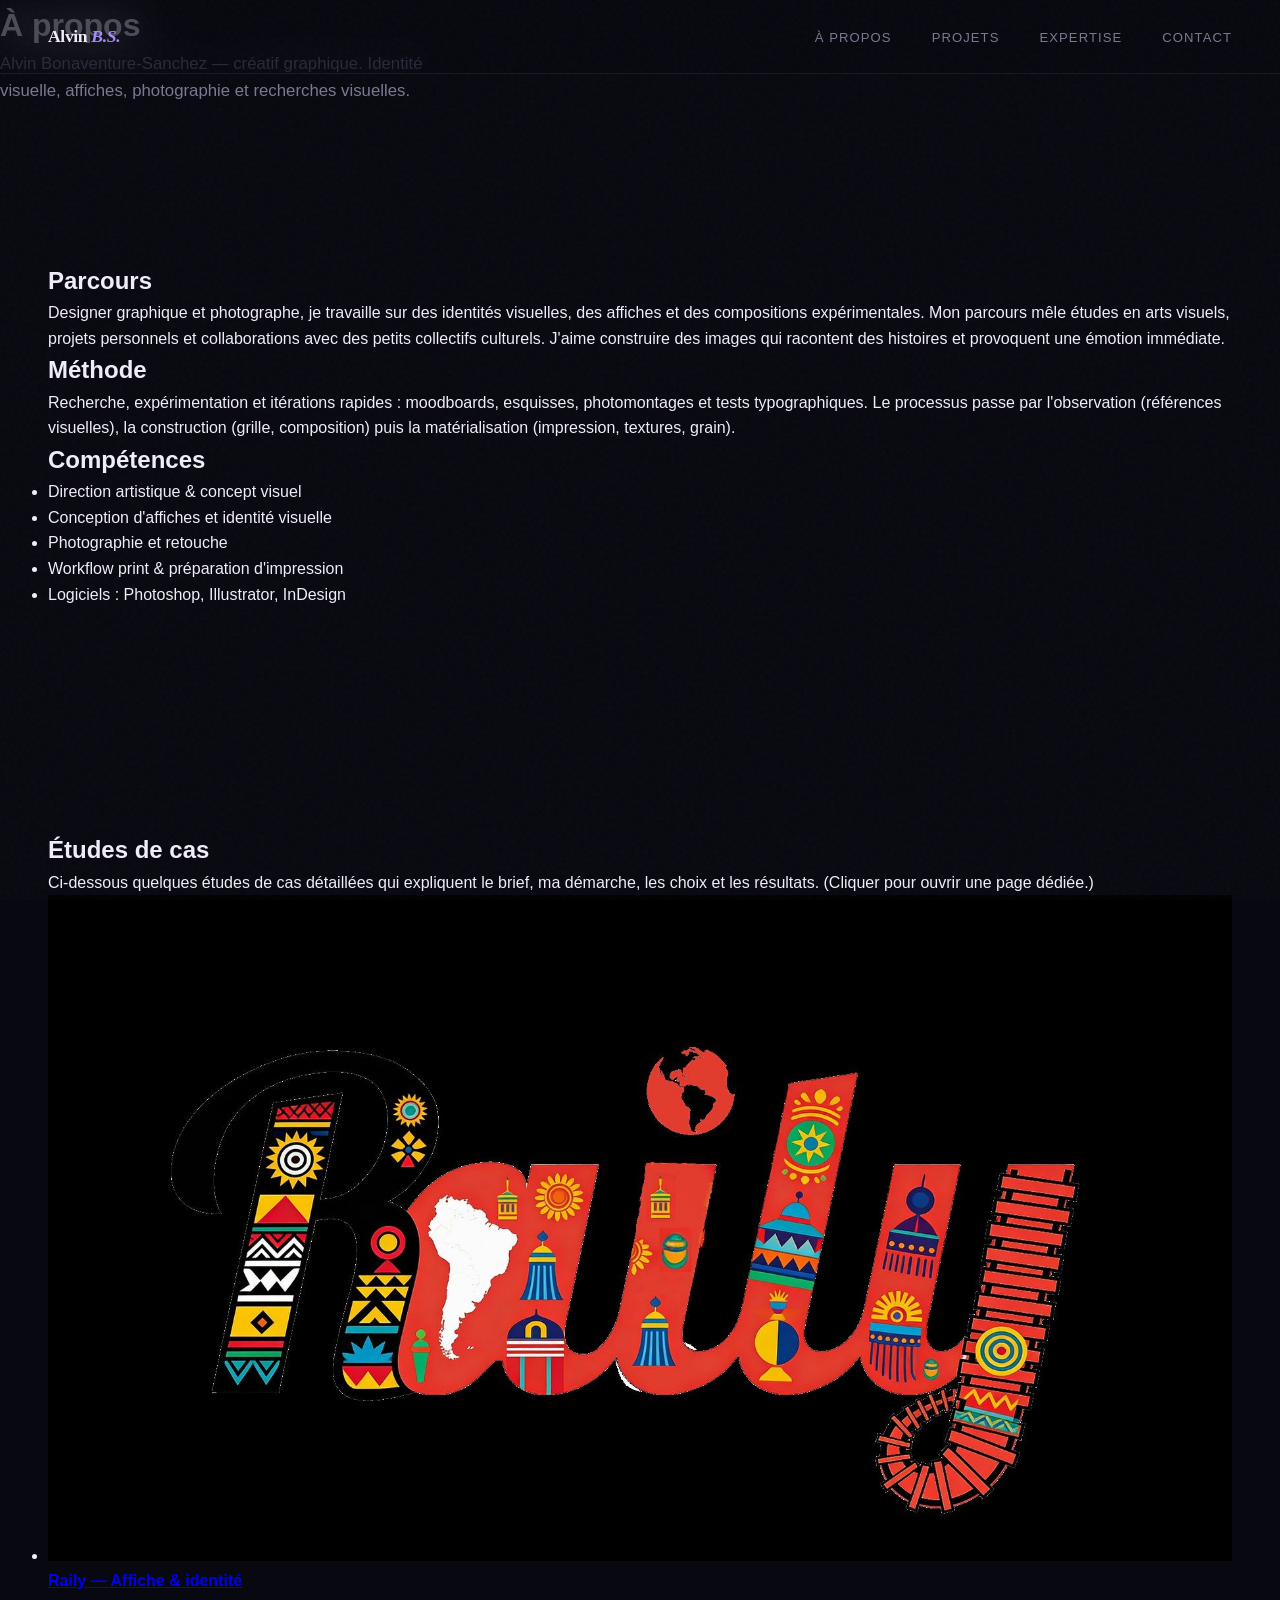
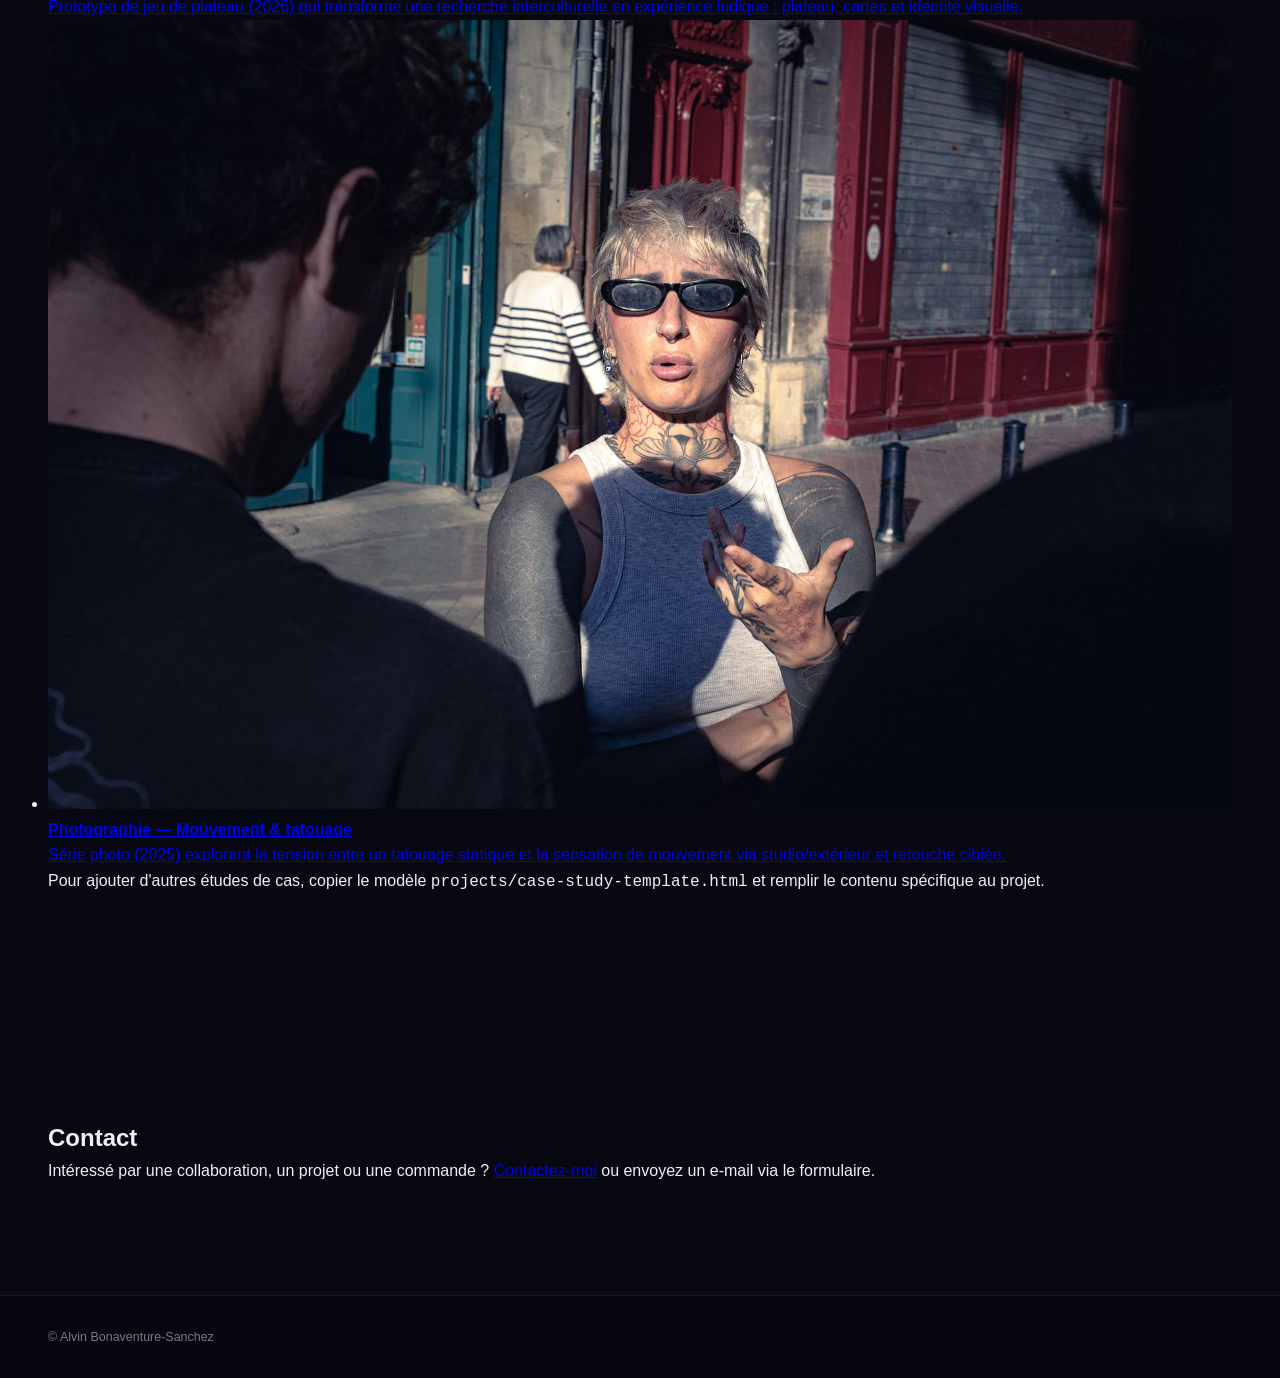
==== commit 4b44c2e4: "Improve About case list: add thumbnails and short excerpts for readability Co-authored-by: Copilot <" ====
--- a/about.html
+++ b/about.html
@@ -45,8 +45,25 @@
       <h2>Études de cas</h2>
       <p>Ci‑dessous quelques études de cas détaillées qui expliquent le brief, ma démarche, les choix et les résultats. (Cliquer pour ouvrir une page dédiée.)</p>
       <ul class="case-list">
-        <li><a href="projects/case-raily-summary.html">Raily — Affiche & identité (résumé)</a></li>
-        <li><a href="projects/case-photo-tatouage-summary.html">Photographie — Mouvement & tatouage (résumé)</a></li>
+        <li class="case-item">
+          <a class="case-link" href="projects/case-raily-summary.html">
+            <img class="case-thumb" src="assets/images/projects/Des formats pour transmettre, expliquer et accompagner/Rails et savoirs/raily-project-logo.jpg" alt="Raily — logo" />
+            <div class="case-meta">
+              <strong>Raily — Affiche & identité</strong>
+              <p>Prototype de jeu de plateau (2026) qui transforme une recherche interculturelle en expérience ludique : plateau, cartes et identité visuelle.</p>
+            </div>
+          </a>
+        </li>
+
+        <li class="case-item">
+          <a class="case-link" href="projects/case-photo-tatouage-summary.html">
+            <img class="case-thumb" src="assets/images/projects/Des formats pour transmettre, expliquer et accompagner/Projet photo tatoo/tattoo-street-framed-portrait.jpg" alt="Photographie — mouvement et tatouage" />
+            <div class="case-meta">
+              <strong>Photographie — Mouvement & tatouage</strong>
+              <p>Série photo (2025) explorant la tension entre un tatouage statique et la sensation de mouvement via studio/extérieur et retouche ciblée.</p>
+            </div>
+          </a>
+        </li>
       </ul>
       <p class="small">Pour ajouter d'autres études de cas, copier le modèle <code>projects/case-study-template.html</code> et remplir le contenu spécifique au projet.</p>
     </section>
